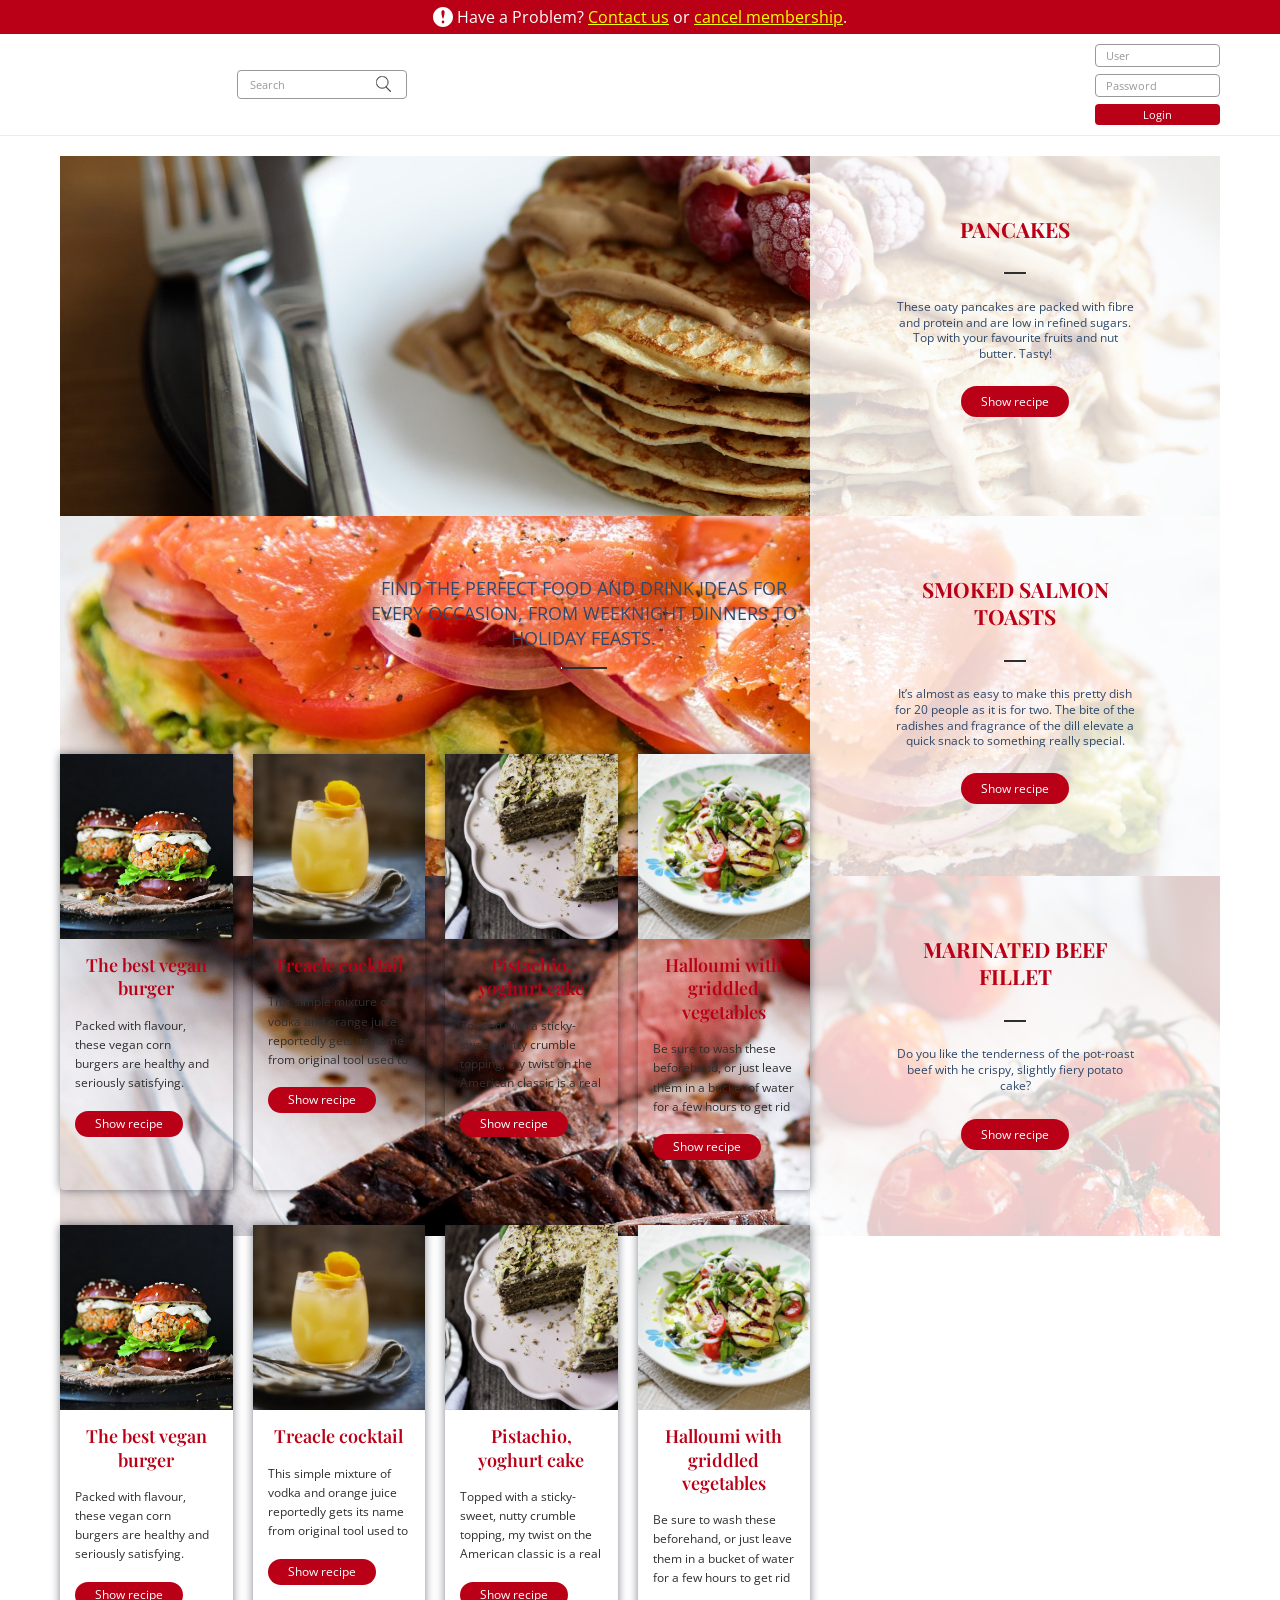
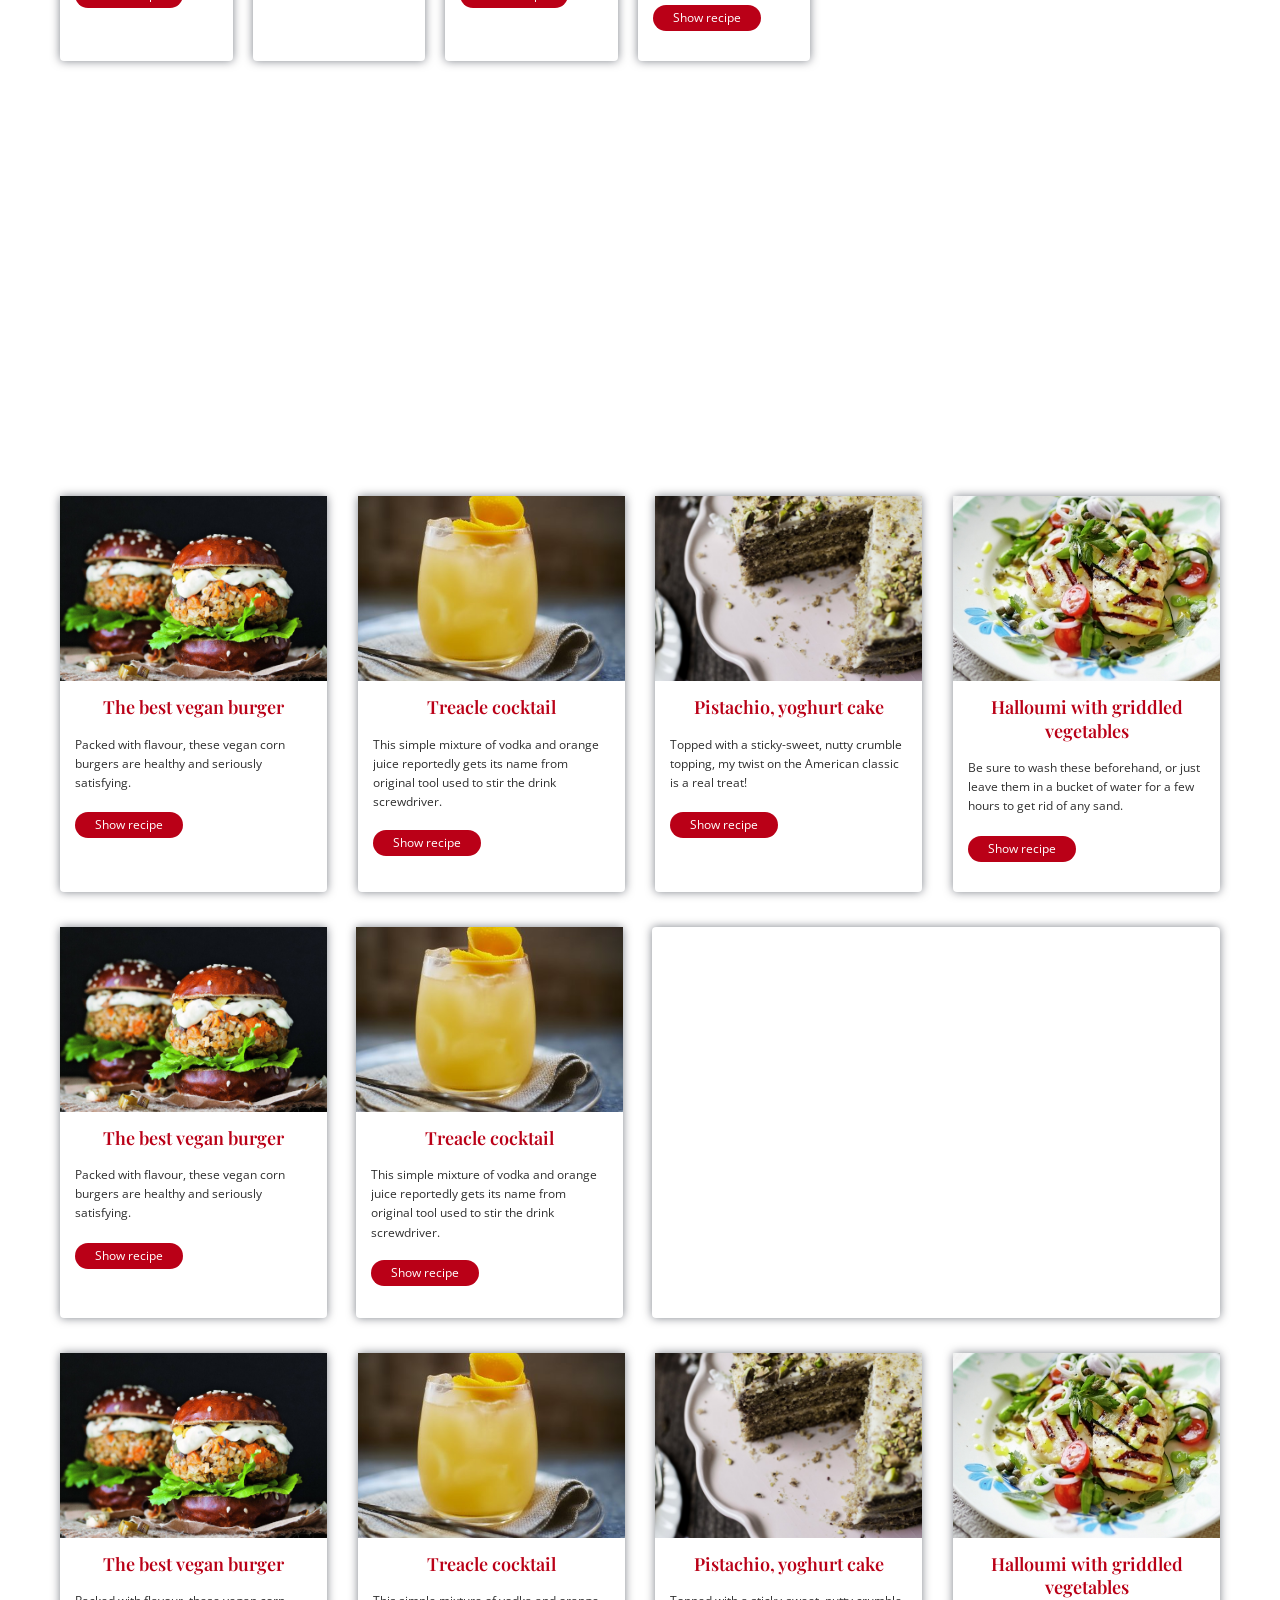
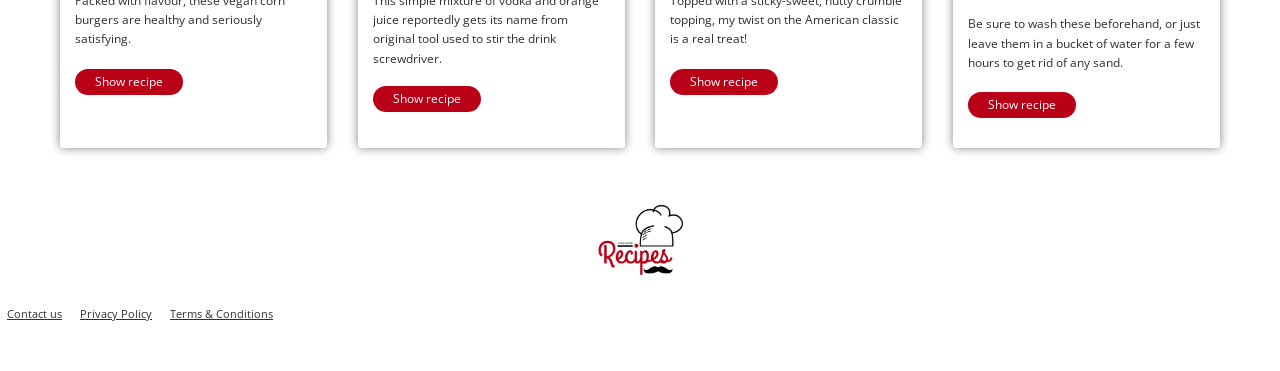
==== index.html @ ed478df0 "Add files via upload" ====
<!DOCTYPE html>
<html lang="en">
<head>
	<meta charset="UTF-8">
	<link rel="shortcut icon" type="image/x-icon" href="imgs/favicon.png">
	<meta name="viewport" content="initial-scale=1, maximum-scale=1">
	<title>Premium recipes</title>
	<link href="https://fonts.googleapis.com/css?family=Open+Sans:300,400,600,700" rel="stylesheet">
	<link href="https://fonts.googleapis.com/css?family=Playfair+Display:400,700" rel="stylesheet">
	<link rel="stylesheet" href="css/reset.css">
	<link rel="stylesheet" href="https://cdnjs.cloudflare.com/ajax/libs/slick-carousel/1.8.1/slick.css">
	<link rel="stylesheet" href="https://cdnjs.cloudflare.com/ajax/libs/slick-carousel/1.8.1/slick-theme.min.css">
	<link rel="stylesheet" href="css/common.css">
	<link rel="stylesheet" href="css/main.css">
<script type="text/javascript">function clickLogin(myOpen) {
		if (document.getElementsByTagName('header').length) {
			var obj = document.getElementsByTagName('header')[0];
			var obj2=document.getElementsByClassName('userButton');
			if (!myOpen && obj2.length) {
				obj2[0].getElementsByClassName('open').length && (obj2[0].getElementsByClassName('open')[0].style.display=myOpen?'none':'block');
				obj2[0].getElementsByClassName('close').length && (obj2[0].getElementsByClassName('close')[0].style.display=myOpen?'block':'none');
			}
			myOpen ? (obj.style.border='none') : (obj.style.borderBottom='1px solid #eaecf0');
  			['login','authorized'].forEach(function(val) { obj.getElementsByClassName(val).length && (obj.getElementsByClassName(val)[0].style.display=myOpen?'block':'none'); });
			obj.getElementsByClassName('container').length && (obj.getElementsByClassName('container')[0].style.height=myOpen?'auto':'100px');
			obj.getElementsByClassName('search').length && (obj.getElementsByClassName('search')[0].style.display=myOpen?'none':'flex');
			if (myOpen && obj2.length) {
				obj2[0].getElementsByClassName('open').length && (obj2[0].getElementsByClassName('open')[0].style.display=myOpen?'none':'block');
				obj2[0].getElementsByClassName('close').length && (obj2[0].getElementsByClassName('close')[0].style.display=myOpen?'block':'none');
			}
		}
	}
	</script></head>
<body>

<div class="wrapper">
	<div id="warning">
		<div class="container">
                <span><svg xmlns="http://www.w3.org/2000/svg" xmlns:xlink="http://www.w3.org/1999/xlink" version="1.1" id="Capa_1" x="0px" y="0px" viewBox="0 0 24 24" style="enable-background:new 0 0 24 24;" xml:space="preserve"><g><path d="M12,0C5.373,0,0,5.373,0,12s5.373,12,12,12s12-5.373,12-12S18.627,0,12,0z M12,19.66   c-0.938,0-1.58-0.723-1.58-1.66c0-0.964,0.669-1.66,1.58-1.66c0.963,0,1.58,0.696,1.58,1.66C13.58,18.938,12.963,19.66,12,19.66z    M12.622,13.321c-0.239,0.815-0.992,0.829-1.243,0c-0.289-0.956-1.316-4.585-1.316-6.942c0-3.11,3.891-3.125,3.891,0   C13.953,8.75,12.871,12.473,12.622,13.321z"></path></g></svg>
Have a Problem? <a href="./contactUs.html">Contact us</a> or <a href="cancel.html">cancel membership</a>.</span>
		</div>
	</div>
    <header>
        <div class="container">
            <a href="https://www.onlinerecipesbook.com/" class="logo"><img src="https://img.onlinerecipesbook.com/imgs/1Logo_cooking_onlinerecipes-01.png" alt=""></a>
            <div class="search" style="display: flex;">
                <form id="searchForm">
                    <input type="search" id="search" placeholder="Search" name="search" value="" maxlength="15">
                    <input type="submit" value="">
                </form>
            </div>
            <button class="userButton">
                <img class="open" src="https://img.onlinerecipesbook.com/imgs/user.png" alt="" onclick="clickLogin(true);">
                <img class="close" src="https://img.onlinerecipesbook.com/imgs/close.png" alt="" onclick="clickLogin(false);">
            </button>
            <div class="login">
                <form id="authenticationForm" action="https://www.onlinerecipesbook.com/?page=" method="post">
                    <!--<input type="hidden" name="page" value="">-->
                    <input type="text" id="userName" name="u" value="" placeholder="User" maxlength="22">
                    <input type="password" id="userPassword" name="c" placeholder="Password" maxlength="12">
                    <input type="submit" id="authentication" value="Login" name="authentication">
                    <div class="getPremium">
                        <span class="text">Don’t have an account?</span>
                        <a href="https://www.onlinerecipesbook.com/?page=getPremium" class="getAccess">Get access to premium</a>
                    </div>
                    <div class="getPremium" style=" margin-top: 15px">
                        <a style="background: #e6990c;" href="https://www.onlinerecipesbook.com/?page=getPremium" class="getAccess">Cancel Subscription</a>
                    </div>
                </form>
            </div>
        </div>
        <div class="clearfix"></div>
     <div class="clearfix"></div></header>
	<main>
		<section class="slider container">
		  <div class="img1">
		  	<div class="wrap">
		  		<h2>​PANCAKES</h2>
		  		<div class="line"><img src="imgs/line1.jpg" alt=""></div>
		  		<p>These oaty pancakes are packed with fibre and protein and are low in refined sugars. Top with your favourite fruits and nut butter. Tasty!</p>
		  		<a href="#" class="getRecipe">Show recipe</a>
		  	</div>
		  </div>
		  <div class="img2">
		  	<div class="wrap">
		  		<h2>​SMOKED SALMON TOASTS</h2>
		  		<div class="line"><img src="imgs/line1.jpg" alt=""></div>
		  		<p>It’s almost as easy to make this pretty dish for 20 people as it is for two. The bite of the radishes and fragrance of the dill elevate a quick snack to something really special.</p>
		  		<a href="#" class="getRecipe">Show recipe</a>
		  	</div>
		  </div>
		  <div class="img3">
		  	<div class="wrap">
		  		<h2>MARINATED BEEF FILLET</h2>
		  		<div class="line"><img src="imgs/line1.jpg" alt=""></div>
		  		<p>Do you like the tenderness of the pot-roast beef with he crispy, slightly fiery potato cake?</p>
		  		<a href="#" class="getRecipe">Show recipe</a>
		  	</div>
		  </div>
		</section>
		<section class="title">
			<h2>FIND THE PERFECT FOOD AND DRINK IDEAS FOR EVERY OCСASION, FROM WEEKNIGHT DINNERS TO HOLIDAY FEASTS.</h2>
			<div class="line"><img src="imgs/line2.jpg" alt=""></div>
		</section>
		<section class="container">
			<div class="set">
				<div>
					<div class="img">
						<img src="imgs/1.jpg" alt="">
					</div>
					<div class="wrap">
						<h3>The best vegan burger</h3>
						<p>Packed with flavour, these vegan corn burgers are healthy and seriously satisfying.
						</p>
						<a href="#" class="showRecipe">Show recipe</a>
					</div>
				</div>
				<div>
					<div class="img">
						<img src="imgs/2.jpg" alt="">
					</div>
					<div class="wrap">
						<h3>Treacle cocktail</h3>
						<p>This simple mixture of vodka and orange juice reportedly gets its name from original tool used to stir the drink screwdriver.  </p>
						<a href="#" class="showRecipe">Show recipe</a>
					</div>
				</div>
				<div>
					<div class="img">
						<img src="imgs/3.jpg" alt="">
					</div>
					<div class="wrap">
						<h3>Pistachio, yoghurt cake</h3>
						<p>Topped with a sticky-sweet, nutty crumble topping, my twist on the American classic is a real treat! </p>
						<a href="#" class="showRecipe">Show recipe</a>
					</div>
				</div>
				<div>
					<div class="img">
						<img src="imgs/4.jpg" alt="">
					</div>
					<div class="wrap">
						<h3>Halloumi with griddled vegetables</h3>
						<p>Be sure to wash these beforehand, or just leave them in a bucket of water for a few hours to get rid of any sand.</p>
						<a href="#" class="showRecipe">Show recipe</a>
					</div>
				</div>
				<div>
					<div class="img">
						<img src="imgs/1.jpg" alt="">
					</div>
					<div class="wrap">
						<h3>The best vegan burger</h3>
						<p>Packed with flavour, these vegan corn burgers are healthy and seriously satisfying. </p>
						<a href="#" class="showRecipe">Show recipe</a>
					</div>
				</div>
				<div>
					<div class="img">
						<img src="imgs/2.jpg" alt="">
					</div>
					<div class="wrap">
						<h3>Treacle cocktail</h3>
						<p>This simple mixture of vodka and orange juice reportedly gets its name from original tool used to stir the drink screwdriver.  </p>
						<a href="#" class="showRecipe">Show recipe</a>
					</div>
				</div>
				<div>
					<div class="img">
						<img src="imgs/3.jpg" alt="">
					</div>
					<div class="wrap">
						<h3>Pistachio, yoghurt cake</h3>
						<p>Topped with a sticky-sweet, nutty crumble topping, my twist on the American classic is a real treat! </p>
						<a href="#" class="showRecipe">Show recipe</a>
					</div>
				</div>
				<div>
					<div class="img">
						<img src="imgs/4.jpg" alt="">
					</div>
					<div class="wrap">
						<h3>Halloumi with griddled vegetables</h3>
						<p>Be sure to wash these beforehand, or just leave them in a bucket of water for a few hours to get rid of any sand.</p>
						<a href="#" class="showRecipe">Show recipe</a>
					</div>
				</div>
			</div>
		</section>
		<section class="video1 container">	
			<video autoplay muted loop id="video1" poster="imgs/">
				<source src="video/video1.mp4" type="video/mp4">
			</video>
			<h1>FAVOURITE MEALS FROM WORLDLY CUISINES</h1>
		</section>
		<section class="container">
			<div class="set">
				<div>
					<div class="img">
						<img src="imgs/1.jpg" alt="">
					</div>
					<div class="wrap">
						<h3>The best vegan burger</h3>
						<p>Packed with flavour, these vegan corn burgers are healthy and seriously satisfying.
						</p>
						<a href="#" class="showRecipe">Show recipe</a>
					</div>
				</div>
				<div>
					<div class="img">
						<img src="imgs/2.jpg" alt="">
					</div>
					<div class="wrap">
						<h3>Treacle cocktail</h3>
						<p>This simple mixture of vodka and orange juice reportedly gets its name from original tool used to stir the drink screwdriver.  </p>
						<a href="#" class="showRecipe">Show recipe</a>
					</div>
				</div>
				<div>
					<div class="img">
						<img src="imgs/3.jpg" alt="">
					</div>
					<div class="wrap">
						<h3>Pistachio, yoghurt cake</h3>
						<p>Topped with a sticky-sweet, nutty crumble topping, my twist on the American classic is a real treat! </p>
						<a href="#" class="showRecipe">Show recipe</a>
					</div>
				</div>
				<div>
					<div class="img">
						<img src="imgs/4.jpg" alt="">
					</div>
					<div class="wrap">
						<h3>Halloumi with griddled vegetables</h3>
						<p>Be sure to wash these beforehand, or just leave them in a bucket of water for a few hours to get rid of any sand.</p>
						<a href="#" class="showRecipe">Show recipe</a>
					</div>
				</div>
			</div>
		</section>
		<section class="container">
			<div class="set">
				<div>
					<div class="img">
						<img src="imgs/1.jpg" alt="">
					</div>
					<div class="wrap">
						<h3>The best vegan burger</h3>
						<p>Packed with flavour, these vegan corn burgers are healthy and seriously satisfying.
						</p>
						<a href="#" class="showRecipe">Show recipe</a>
					</div>
				</div>
				<div>
					<div class="img">
						<img src="imgs/2.jpg" alt="">
					</div>
					<div class="wrap">
						<h3>Treacle cocktail</h3>
						<p>This simple mixture of vodka and orange juice reportedly gets its name from original tool used to stir the drink screwdriver.  </p>
						<a href="#" class="showRecipe">Show recipe</a>
					</div>
				</div>
				<div class="video2">
					<video autoplay muted loop id="video2" poster="imgs/">
						<source src="video/video2.mp4" type="video/mp4">
					</video>
					<h1>The Best Chicken Recipes</h1>
				</div>
			</div>
		</section>
		<section class="container">
			<div class="set">
				<div>
					<div class="img">
						<img src="imgs/1.jpg" alt="">
					</div>
					<div class="wrap">
						<h3>The best vegan burger</h3>
						<p>Packed with flavour, these vegan corn burgers are healthy and seriously satisfying.
						</p>
						<a href="#" class="showRecipe">Show recipe</a>
					</div>
				</div>
				<div>
					<div class="img">
						<img src="imgs/2.jpg" alt="">
					</div>
					<div class="wrap">
						<h3>Treacle cocktail</h3>
						<p>This simple mixture of vodka and orange juice reportedly gets its name from original tool used to stir the drink screwdriver.  </p>
						<a href="#" class="showRecipe">Show recipe</a>
					</div>
				</div>
				<div>
					<div class="img">
						<img src="imgs/3.jpg" alt="">
					</div>
					<div class="wrap">
						<h3>Pistachio, yoghurt cake</h3>
						<p>Topped with a sticky-sweet, nutty crumble topping, my twist on the American classic is a real treat! </p>
						<a href="#" class="showRecipe">Show recipe</a>
					</div>
				</div>
				<div>
					<div class="img">
						<img src="imgs/4.jpg" alt="">
					</div>
					<div class="wrap">
						<h3>Halloumi with griddled vegetables</h3>
						<p>Be sure to wash these beforehand, or just leave them in a bucket of water for a few hours to get rid of any sand.</p>
						<a href="#" class="showRecipe">Show recipe</a>
					</div>
				</div>
			</div>
		</section>
	</main>
	<footer>
		<a href="index.html" class="logo"><img src="imgs/1Logo_cooking-01.png" alt=""></a>
		<div class="links">
			<a href="contactUs.html">Contact us</a>
			<a href="policy.html">Privacy Policy</a>
			<a href="terms.html">Terms &amp; Conditions</a>
		</div>
	</footer>
</div>
<script type="text/javascript" src="http://code.jquery.com/jquery-1.11.0.min.js"></script>
<script type="text/javascript" src="http://code.jquery.com/jquery-migrate-1.2.1.min.js"></script>
<script type="text/javascript" src="https://cdnjs.cloudflare.com/ajax/libs/slick-carousel/1.8.1/slick.min.js"></script>
<script type="text/javascript" src="js/slider.js"></script>
<script type="text/javascript" src="js/index.js"></script>
</body>
</html>
---- css/common.css ----
* {
	box-sizing: border-box;
	font-family: 'Open Sans', sans-serif;
}
.wrapper {
	overflow: hidden;
}
#warning {font-family: 'Open Sans', sans-serif;
	background: #ba0017;
}
#warning .container{
	padding: 7px 0;
	text-align: center;
}
#warning a {
	color: #fbff00;
}
#warning span {
	text-align: center;
	width: 100%;
	color: #fff;
}
#warning svg {
	fill: #fff;
	height: 100%;
	max-height: 20px;
	vertical-align: sub;
}
.container {
	max-width: 1180px;
	margin-left: auto;
	margin-right: auto;
	padding-right: 10px;
	padding-left: 10px;
}
button {
	border: none;
	background: none;
}
input[type="submit"] {
	cursor: pointer;
}
h3 {
	text-align: center;
	color: #ba0017;
}


/*******************************************************   HEADER  */


header {
	border-bottom: 1px solid #eaecf0;
}
header .container {
	padding-top: 10px;
	padding-bottom: 10px;
	display: flex;
	flex-direction: row;
	justify-content: space-between;
	align-items: center;
}
header .container .logo {
	width: 73px;
}
header .container .logo img {
	width: 100%;
}
header .container .search {
	width: 65%;
	display: flex;
	position: relative;
}
header .container .search form {
	position: relative;
	width: 170px;
}
header .container .search input {
	width: 100%;
	padding: 6px 12px;
	border: 1px solid rgb(153, 153, 153);
	border-radius: 4px;
	color: #999;
	font-size: 11px;
	height: 100%;
}
header .container .search input[type=submit] {
	width: 45px;
	height: 93%;
	border: none;
	outline: none;
	background: url(../imgs/search.png) no-repeat center;
	position: absolute;
	right: 1px;
	top: 1px;
}
.cancel_m {
	font-size: 11px;
	display: block;
	padding: 3px;
	background: #cacaca;
	color: #fff;
	text-align: center;
	margin-top: 8px;
	border-radius: 4px;
}

/****************************** Navigator*/
a.nav-link.dropdown-toggle {
	font-size: 18px;
	margin-right: 20px;
	color: #333333;
	white-space: nowrap;
}
.svg-inline--fa.fa-w-16 {
	width: 1em;
}
svg:not(:root) {
	overflow: hidden;
}

.nav-link svg {
	color: #ba0017;
}
.region {
	display: inline;
	margin-left: 5px;
}

/*****************************************************  Login, Authorized  */

header .container .login,
header .container .authorized {
	float: right;
}
header .container .login form {
	width: 125px;
}
header .container .login input {
	width: 100%;
	margin-bottom: 7px;
	padding: 3px 10px;
	border: 1px solid rgb(153, 153, 153);
	border-radius: 4px;
	color: #999;
	font-size: 11px;
}
header .container .login #authentication {
	margin-bottom: 0;
	border: none;
	background: #ba0017;
	color: #fff;
	cursor: pointer;
}
.dropdown-menu.show {
	display: block;
}
.dropdown-menu {
	min-width: 130px;
}
/******************************************** FLAGS */
.flag-icon {
	position: relative;
	display: inline-block;
	width: 1.33333333em;
	line-height: 1em;
	margin-right: 5px;
}
.flag-icon, .flag-icon-background {
	background-size: contain;
	background-position: 50%;
	background-repeat: no-repeat;
	height: 15px;
}
.flag-icon-se {
	background-image: url(https://cdnjs.cloudflare.com/ajax/libs/flag-icon-css/2.3.1/flags/4x3/se.svg);
}

.flag-icon-ie {
	background-image: url(https://cdnjs.cloudflare.com/ajax/libs/flag-icon-css/2.3.1/flags/4x3/ie.svg);
}
.flag-icon-dk {
	background-image: url(https://cdnjs.cloudflare.com/ajax/libs/flag-icon-css/2.3.1/flags/4x3/dk.svg);
}

/*****************************************************  authorized  */

header .container .authorized > li {
	margin-bottom: 7px;
}
header .container .authorized {
	width: 165px;
	font-family: 'Open Sans', sans-serif;
}
header .container .authorized .userName img,
header .container .logOutUser img {
	width: 18px;
	margin-right: 10px;
}
header .container .authorized .userName {
	font-size: 14px;
}
header .container .authorized .userName,
header .container .logOutUser a {
	display: flex;
	flex-direction: row;
	justify-content: flex-start;
	align-items: center;
}
header .container .authorized .availableRecipes {
	font-size: 12px;
	padding: 5px 15px;
	background: #fbff00;
	border-radius: 5px;
}
header .container .logOutUser a {
	text-decoration: none;
	font-size: 12px;
}

/********************************************* Log In - userButton */

header .container .userButton {
	width: 43px;
	margin-right: 10px;
	height: 100%;
	display: block;
	float: right;
	outline: none;
	cursor: pointer;
}
header .container .userButton .close {
	display: none;
}
header .container .userButton img {
	width: 31px;
	height: 31px;
}
header .container .userButton .wrap {
	display: block;
	position: relative;
}
header .container .userButton .recipesNumber {
	position: absolute;
	top: -13px;
	right: 7px;
	font-weight: 700;
	font-size: 12px;
}
header .container .userButton,
header .container .login .getPremium {
	display: none;
}
::-webkit-input-placeholder { /* Chrome/Opera/Safari */
	color: #999;
	font-size: 11px;
}
::-moz-placeholder { /* Firefox 19+ */
	color: #999;
	font-size: 11px;
}
:-ms-input-placeholder { /* IE 10+ */
	color: #999;
	font-size: 11px;
}
:-moz-placeholder { /* Firefox 18- */
	color: #999;
	font-size: 11px;
}

/*********************************************   policy and terms */

main.policy_terms {
	padding-top: 40px;
	padding-bottom: 40px;
	font-size: 14px;
	line-height: 2;
}
main.policy_terms article,
main.policy_terms article p,
main.policy_terms .orderList  {
	margin-bottom: 25px;
}
main.policy_terms article h3 {
	text-transform: uppercase;
}
main.policy_terms.terms h3 {
	text-transform: none;
}
main.policy_terms .orderList {
	list-style-type: lower-alpha;
	list-style-position: inside;
}
main.policy_terms .noIndentation {
	margin-bottom: 0;
}

footer {
	padding-top: 15px;
	padding-bottom: 50px;
}
footer .logo {
	width: 85px;
	margin-right: auto;
	margin-left: auto;
	display: block;
	margin-bottom: 20px;
}
footer .logo img {
	width: 100%;
}
footer .links {
	display: flex;
	flex-flow: row wrap;
	justify-content: center;
	align-content: space-between;
	height: 50px;
}
footer .links a {
	color: #303030;
	font-size: 11px;
	font-family: 'Open Sans', sans-serif;
	padding-left: 7px;
	padding-right: 7px;
}

footer .provider p {
	color: #303030;
	font-size: 11px;
	text-align: center;
	margin-top: 25px;
}
main .contactBox form {
	/* height: 530px; */
}

.ft-main {
	display: flex;
	padding: 1.25rem 1.875rem;
	flex-wrap: wrap;
	margin-left: auto;
	margin-right: auto;
}

.ft-title {
	color: #000;
	font-size: 15px;
	padding-bottom: 0.625rem;
	font-weight: bold;
	margin-top: 0;
	margin-bottom: 10px;
}

ul {
	list-style: none;
	padding-left: 0;
}

li {
	font-size: 12px;
	margin-bottom: 5px;

}

li svg {
	vertical-align: top;
}

li a {
	color: rgb(104, 104, 104);

}
.footer-contact li a {
	max-width: 85%;
	display: inline-block;
}
footer .footer-contact svg {
	margin-right: 3px;
}
footer .footer-contact a,
footer .ft-main-item a

{
	text-decoration: none;
}
#size {
	margin: 0 auto;
	max-width: 270px;
	min-width: 230px;
	padding: 0 30px;
}

footer p {
	font-size: 10px;

	color: rgb(104, 104, 104);
	padding-left: 10px;
	padding-right: 10px;
}
footer svg {
	height: 18px;
	width: 18px;
}

.ft-main-item {
	min-width: 10rem;
	padding-bottom: 30px;
}

svg {
	fill: #be1023;
}

#size {
	max-width: 250px;
	margin: 0 auto;
}
#size {
	max-width: 270px;
	min-width: 230px;
	padding: 0 30px;

}
@media only screen and (max-width: 1155px) {
	.footer-menu {order: 1}
	.footer-contact {order: 2}
	#main-item {order: 3; margin: 30px auto;}
}


@media only screen and (max-width: 425px) {
	.ft-main {
		justify-content: space-evenly;
	}

	footer .links {
		display: block;
		height: auto;
	}

	footer .links img {
		padding-bottom: 30px;
	}

	.ft-main-item {
		min-width: 320px;
		margin-left: 0;
	}
	li {
		font-size: 12px;
		margin: 0 20px 15px 0;
		display: inline-block;
	}
	#size{max-width: unset; padding: 0}

}

@media only screen and (min-width: 1240px) {

	.ft-main {
		justify-content: space-evenly;
		max-width: fit-content;
	}

	footer .links {
		display: block;
		height: auto;
	}

	footer .links img {
		padding-top: 10px;
		padding-bottom: 30px;
	}
}

/*********************************************************	Footer  */


@media all and (max-width: 980px) {
	header .container {
		display: block;
		padding-top: 25px;
	}
	header .container .search {
		padding-left: 85px;
		padding-top: 6px;
		float: left;
	}
	header .container .logo {
		width: 50px;
		float: left;
	}
	header .container .login,
	header .container .authorized {
		float: none;
		position: relative;
		top: 23px;
		border-radius: 5px;
		border: 1px solid #eaecf0;
		padding: 30px;
		clear: both;
		margin-bottom: 15px;
		display: none;
	}
	header .container .login  form,
	header .container .authorized {
		width: 100%;
	}
	header .container .authorized > li {
		margin-bottom: 17px;
	}
	header .container .authorized .availableRecipes {
		padding: 10px 15px;
	}
	header .container .login input {
		font-size: 14px;
		padding: 15px 20px;
		margin-bottom: 14px;
	}
	header .container .userButton  {
		display: block;
	}
	header .container .login #authentication {
		font-size: 18px;
		margin-bottom: 50px;
	}
	header .container .login .getPremium {
		display: block;
		text-align: center;
		font-family: 'Open Sans', sans-serif;
	}
	header .container .login .getPremium .text {
		color: #303030;
		font-size: 18px;
		display: block;
		margin-bottom: 15px;
	}
	header .container .login .getPremium .getAccess{
		background: #1bb000;
		padding: 15px 20px;
		border-radius: 4px;
		display: block;
		color: #fff;
		cursor: pointer;
		text-decoration: none;
		font-size: 18px;
		font-weight: 600;
	}

	::-webkit-input-placeholder { /* Chrome/Opera/Safari */
		color: #999;
		font-size: 14px;
	}
	::-moz-placeholder { /* Firefox 19+ */
		color: #999;
		font-size: 14px;
	}
	:-ms-input-placeholder { /* IE 10+ */
		color: #999;
		font-size: 14px;
	}
	:-moz-placeholder { /* Firefox 18- */
		color: #999;
		font-size: 14px;
	}
}

@media all and (max-width: 560px) {
	header .container .search {
		padding-left: 30px;
	}
}
@media all and (max-width: 420px) {
	header .container .search form {

		width: 140px;
	}
	.region {
		display: none;
	}
	a.nav-link.dropdown-toggle {
		margin-right: 15px;
		text-decoration: none;
	}
	header .container .search {
		padding-left: 35px;
	}
	header .container .search {
		padding-left: 30px;
	}
	.cancel_m {
		background: #cacaca;
		padding: 15px 20px;
		border-radius: 4px;
		display: block;
		color: #fff;
		cursor: pointer;
		text-decoration: none;
		font-size: 18px;
		font-weight: 600;
	}
}
---- css/main.css ----
.wrapper {
	position: relative;
}

/************************************************   main */

main {
	padding-top: 20px;
}

/***********************************************   balance Zero   */

.authorized {
	position: relative;
}
#balanceZero {
	position: absolute;
	padding: 10px;
	background: #bc1127;
	color: #fcff00;
	font-size: 12px;
	z-index: 9999;
	top: -10px;
	display: none;
}


/***********************************************   popUpLimit   */

#popUpLimit {
	position: absolute;
	top: 0;
	right: 0;
	left: 0;
	bottom: 0;
	padding-left: 13px;
    padding-right: 13px;
	background: rgba(1,1,1,.8);
	z-index: 9999;
	font-family: 'Open Sans', sans-serif;
	display: none;
}
#popUpLimit .box {
	position: relative;
	top: 150px;
	margin-right: auto;
	margin-left: auto;
	max-width: 720px;
	background: #fff;
	border-radius: 5px;
	display: flex;
	flex-direction: row;
	align-items: stretch;
}
#popUpLimit .box .img {
	width: 30%;
	background: url(../imgs/popup_pic.png) no-repeat center center;
	background-size: cover;
	border-radius: inherit;
}
#popUpLimit .box .content {
	width: 70%;
	text-align: center;
	padding: 40px 10px;
	color: #1c1c1c;
	line-height: 1.3;
}
#popUpLimit .content > * {
	margin-bottom: 35px;
}
#popUpLimit .content h3 {
	font-size: 27px;	
}
#popUpLimit .content p {
	font-size: 22px;
}
#popUpLimit .content .getPremium {
	border: .5px solid rgb(65, 128, 0);
	background-color: rgb(101, 174, 25);
	border-radius: 5px;
	max-width: 300px;
	padding: 5px 10px;
	display: block;
	margin-right: auto;
	margin-left: auto;
	text-decoration: none;
	color: #fff;
	font-family: 'Playfair Display', serif;
	font-size: 16px;
	margin-bottom: 15px;
}
#popUpLimit .content .close {
	margin-bottom: 0;
	padding-left: 5px;
	padding-right: 5px;
	border-bottom: 1px solid #aaa;
	cursor: pointer;
}

/***********************************************   Slider  */

main .slider {
	height: 360px;
}
main .slider > div {
	height: 100%;
}
main .slider .img1 {
	background: url(../imgs/slider1.jpg) no-repeat center;
	background-size: cover;
}
main .slider .img2 {
	background: url(../imgs/slider2.jpg) no-repeat center;
	background-size: cover;
}
main .slider .img3 {
	background: url(../imgs/slider3.jpg) no-repeat center;
	background-size: cover;
}
main .slider .wrap {
	background: rgba(255, 255, 255, .8);
	width: 410px;
	text-align: center;
	float: right;
	padding: 60px 85px;
	height: 100%;
	line-height: 1.3;
}
main .slider .wrap h2 {
	color: #ba0017;
	font-size: 21px;
	font-weight: 700;
	font-family: 'Playfair Display', serif;
	margin-bottom: 15px;
}
main .slider .wrap .line {
	margin-bottom: 20px;
}
main .slider .wrap p {
	color: #30496b;
	font-size: 12px;
	margin-bottom: 30px;
	max-height: 61px;
    overflow: hidden;
}
main .slider .wrap .getRecipe {
	text-decoration: none;
	font-size: 12px; 
	color: #fff;
	background: #ba0017;
	padding: 7px 20px;
	border-radius: 20px;
}
main .slick-slider .slick-track, 
main .slick-slider .slick-list {
	height: 360px;
}
main .slider .wrap .line {
	text-align: center;
}
main .slick-slide img {
	display: inline-block;
}
main .slick-next, 
main .slick-prev {
	z-index: 999;
}
main .slick-next {
    right: 22px;
}
main .slick-prev {
	left: 22px;
}
main .slick-prev::before {
	background: url(../imgs/arrow1.png) no-repeat;
	background-size: cover;
	display: block;
	width: 19px;
    height: 35px;
	content: '';
}
main .slick-next::before {
   	background: url(../imgs/arrow2.png) no-repeat;
	background-size: cover;
	display: block;
	width: 19px;
    height: 35px;
	content: '';
}


/***********************************************   Title   */ 

main .title {
	max-width: 605px;
	margin-right: auto;
	margin-left: auto;
	text-align: center;
	padding: 60px 20px 80px 20px;
	line-height: 1.4;
}
main .title h2 {
	font-size: 18px;
	color: #30486b;
	text-transform: uppercase;
}


/***********************************************   blocks set1   */


main .set {
	display: flex;
	flex-direction: row;
	justify-content: space-between;
	align-items: stretch;
	flex-wrap: wrap;
}
main .set > div {
	width: 23%;
	border-radius: 4px;
	box-shadow: 0px 0px 10px 0px rgba(0, 10, 24, 0.5);
	margin-bottom: 35px;
	padding-bottom: 30px;
}
main .set > div img {
	width: 100%;
	height: 100%;
	object-fit: cover;
}
main .set > div .img {
	width: 100%;
	height: 185px;
	margin-bottom: 15px;
}
main .set > div .wrap {
	padding-left: 15px;
	padding-right: 15px;
}
main .set > div h3 {
	color: #ba0017;
	font-size: 18px;
	font-family: 'Playfair Display', serif;
	font-weight: 600;
	margin-bottom: 15px;
	line-height: 1.3;
}
main .set > div p {
	font-size: 12px;
	color: #303030;
	line-height: 1.6;
	margin-bottom: 20px;
    max-height: 75px;
    overflow: hidden;
	text-overflow: ellipsis;
}
main .set > div .showRecipe {
	font-size: 12px;
	color: #fff;
	background: #ba0017;
	padding: 7px 20px;
    border-radius: 20px;
    text-decoration: none;
    display: inline-block;
}


/***********************************************   video1   */

main .video1 {
	position: relative;
	background-size: cover;
	background-attachment: fixed;
	text-align: center;
	display: flex;
    flex-direction: column;
    justify-content: center;
    align-items: center;
    overflow: hidden;
    height: 360px;
    margin-bottom: 40px;
}
main .video1 #video1 {
    object-fit: contain;
}
main .video1 h1 {
	padding-left: 10px;
    padding-right: 10px;
    display: flex;
    flex-direction: column;
    justify-content: flex-start;
    align-items: center;
    position: absolute;
    font-family: 'Playfair Display', serif;
    font-size: 21px;
	color: #fff;
	font-weight: 700;
	line-height: 1.3;
	text-transform: uppercase;
}


/***********************************************   video2   */

main .set .video2 {
	width: 49%;
	height: 391px;
	position: relative;
	background-size: cover;
	background-attachment: fixed;
	text-align: center;
	display: flex;
    flex-direction: column;
    justify-content: center;
    align-items: center;
    overflow: hidden;
    padding-bottom: 0;
}
main .video2 #video2 {
    object-fit: contain;
}
main .video2 h1 {
	padding-left: 10px;
    padding-right: 10px;
    display: flex;
    flex-direction: column;
    justify-content: flex-start;
    align-items: center;
    position: absolute;
    font-family: 'Playfair Display', serif;
    font-size: 21px;
	color: #fff;
	font-weight: 700;
	line-height: 1.3;
	text-transform: uppercase;
}
@media all and (max-width: 980px) {
	main .set {
		flex-direction: column;
		align-items: center;
	}
	main .set > div,
	main .set .video2 {
		width: 80%;
	}
	main .set > div p,
	main .set > div .showRecipe {
		font-size: 14px;
	}
	main .set > div p {
		max-height: 90px;
	}
	#popUpLimit .box {
		top: 130px;
	}
	#popUpLimit .box .content {
		padding: 25px 16px;
	}
	#popUpLimit .content h3 {
		font-size: 22px;
	}
	#popUpLimit .content p {
		font-size: 15px;
	}
	#popUpLimit .content > * {
		margin-bottom: 20px;
	}
	#popUpLimit .content .getPremium {
		font-size: 13px;
	}
}

@media all and (max-width: 768px) {
	main .slider {
		height: 440px;
	}
	main .slider .wrap {
		margin-left: auto;
		margin-right: auto;
		float: none;
		padding: 30px 35px;
		width: auto;
	}
	main .slick-initialized .slick-slide {
		padding: 25px;
	}
	main .slider .wrap h2 {
		font-size: 24px;
	}
	main .slider .wrap p {
		font-size: 16px;
	}
	main .slider .wrap .getRecipe {
		font-size: 14px;
	}
	main .slick-slider .slick-track, 
	main .slick-slider .slick-list {
		height: 440px;
	}
	main .title {
		padding-bottom: 60px;
	}

}
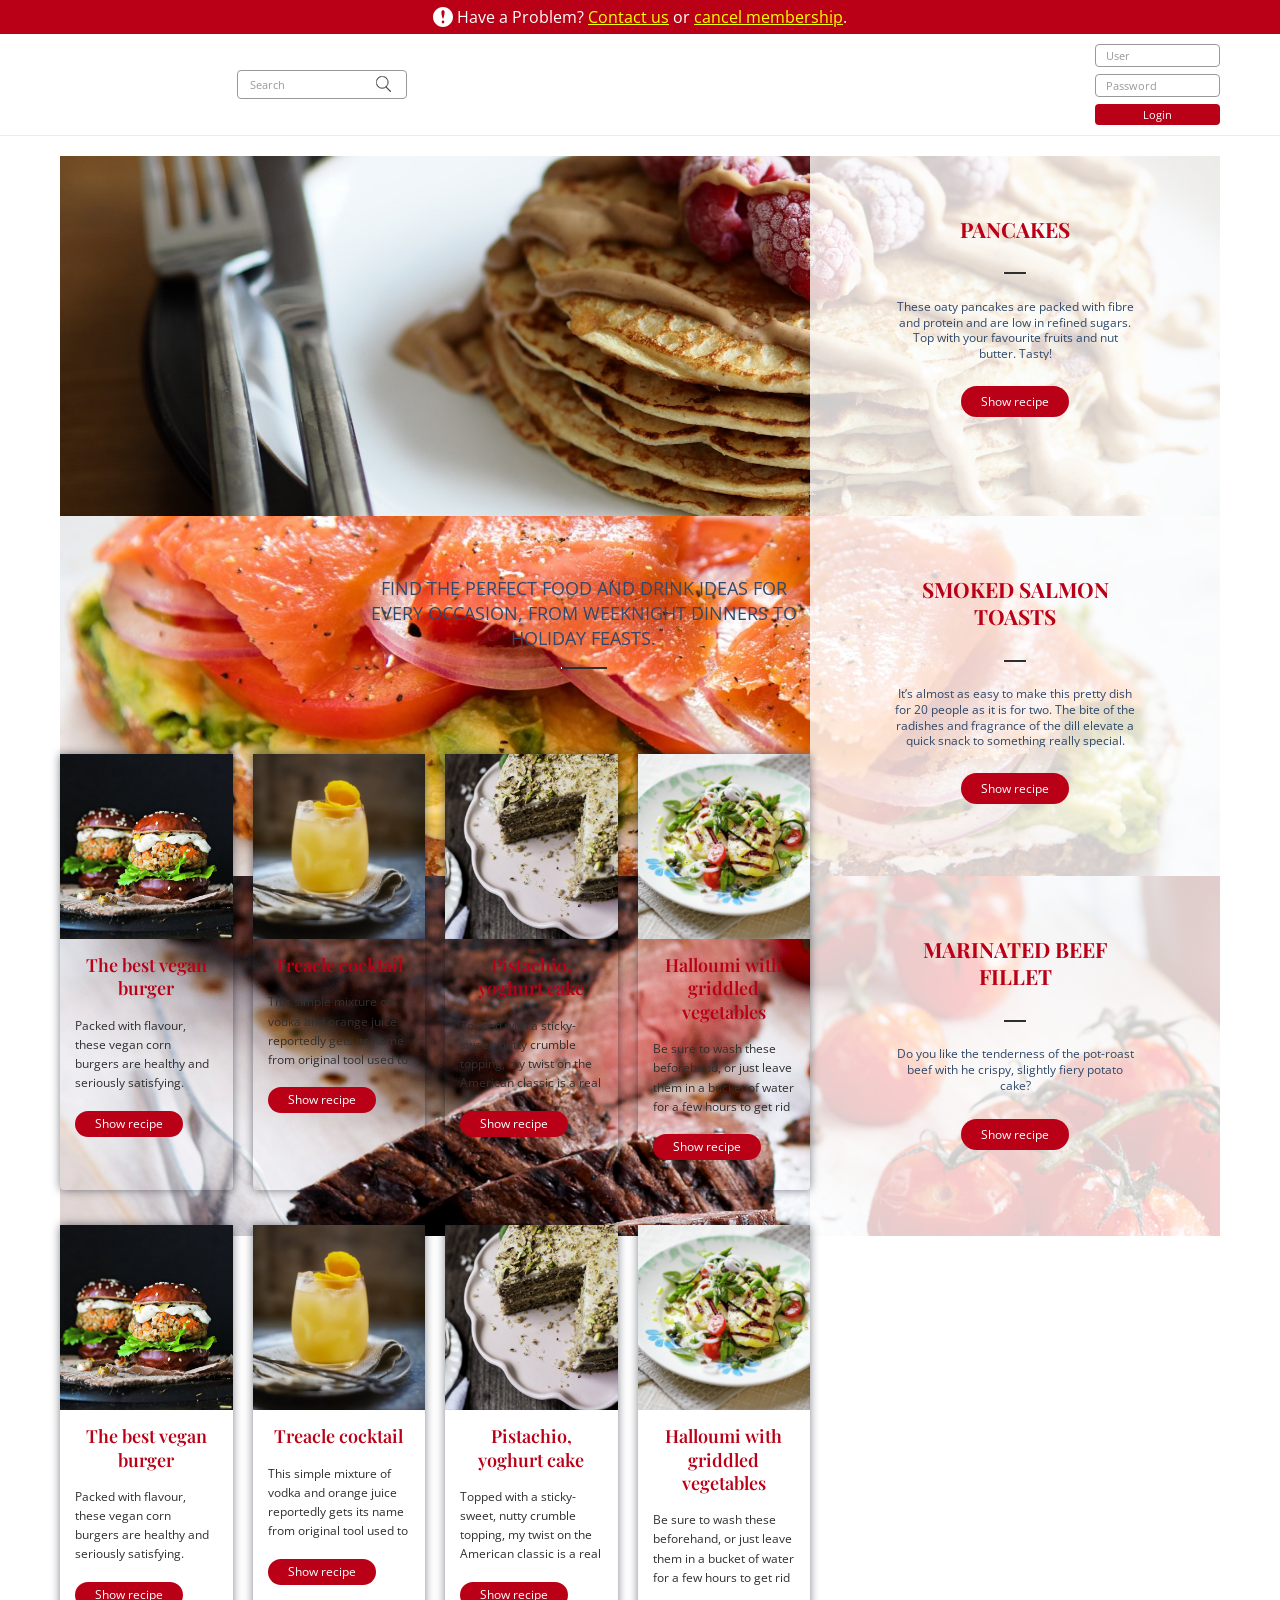
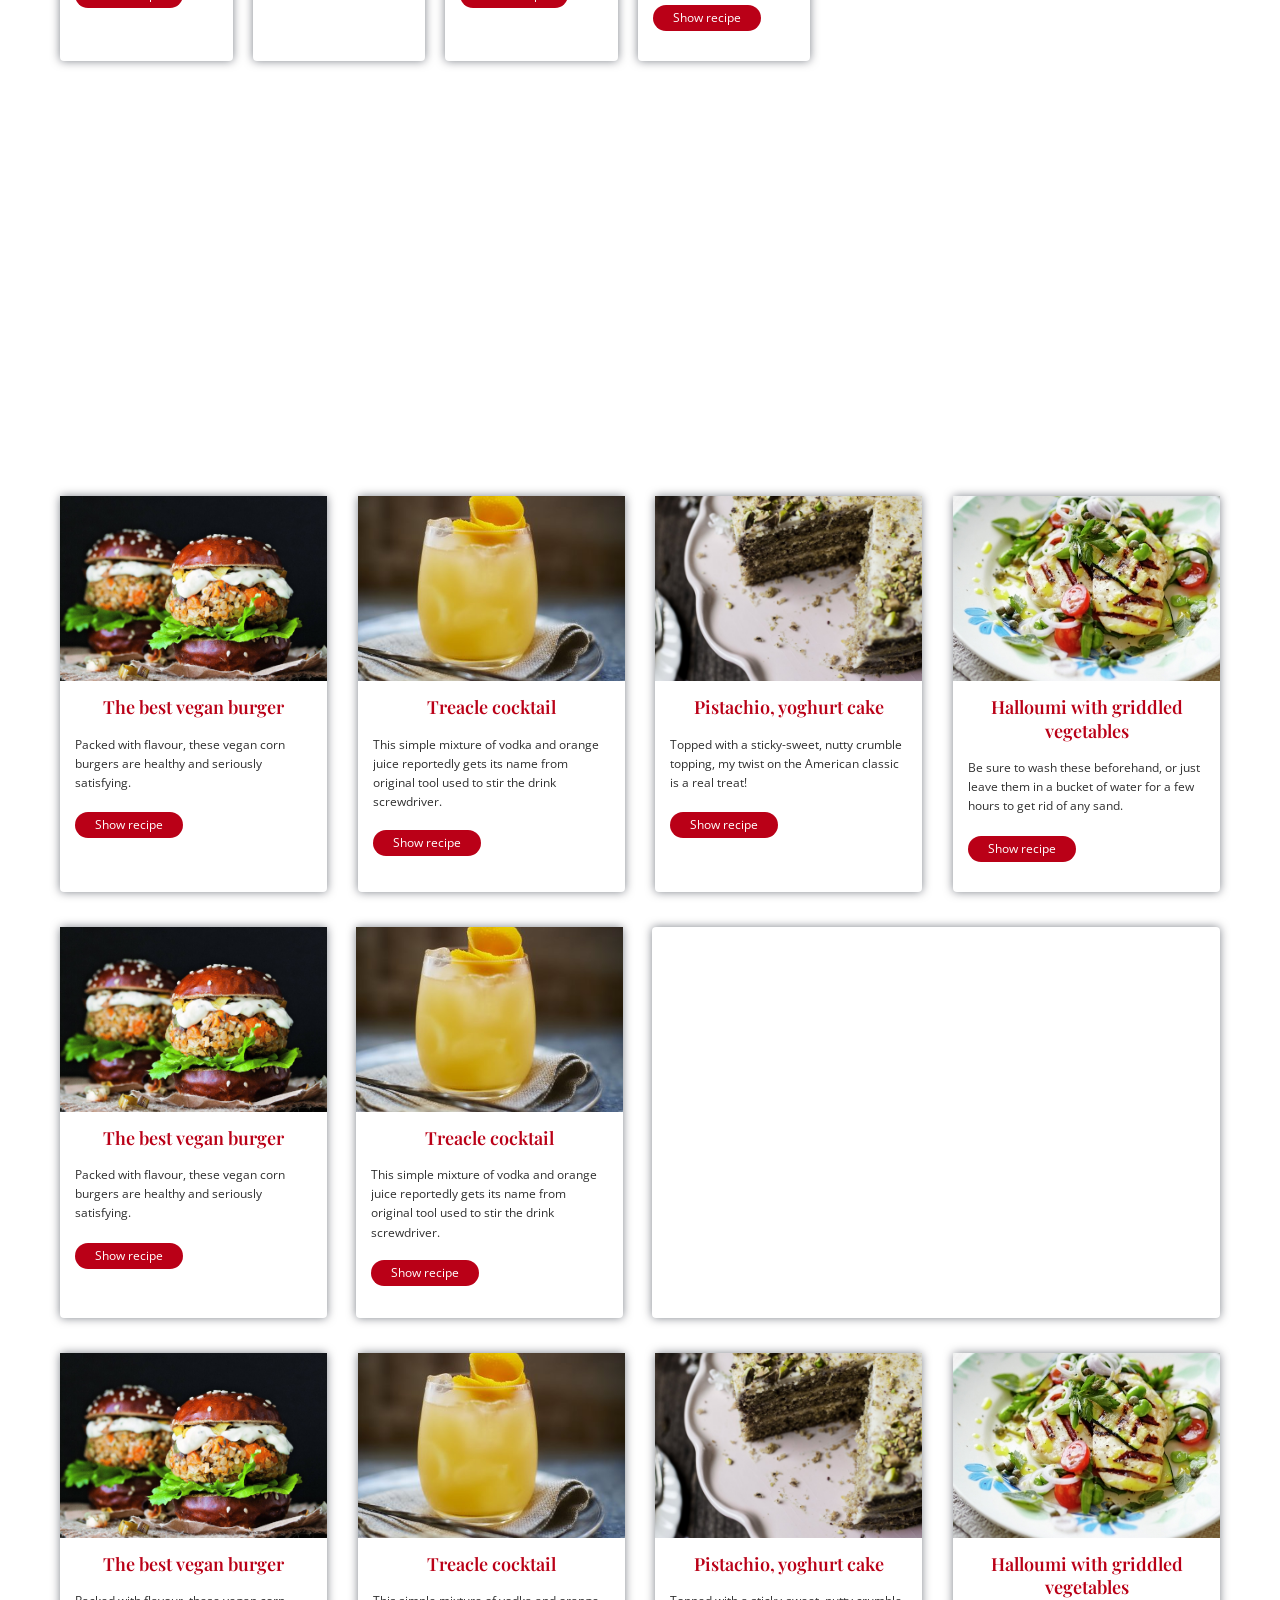
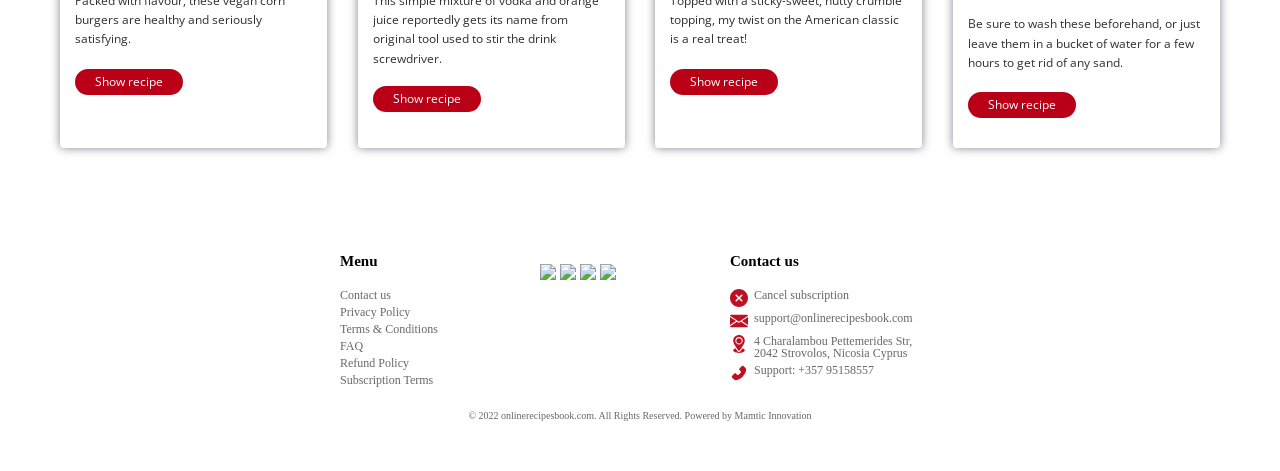
==== commit 1740e048: "uppdated text" ====
--- a/index.html
+++ b/index.html
@@ -1,5 +1,6 @@
 <!DOCTYPE html>
 <html lang="en">
+
 <head>
 	<meta charset="UTF-8">
 	<link rel="shortcut icon" type="image/x-icon" href="imgs/favicon.png">
@@ -12,322 +13,472 @@
 	<link rel="stylesheet" href="https://cdnjs.cloudflare.com/ajax/libs/slick-carousel/1.8.1/slick-theme.min.css">
 	<link rel="stylesheet" href="css/common.css">
 	<link rel="stylesheet" href="css/main.css">
-<script type="text/javascript">function clickLogin(myOpen) {
-		if (document.getElementsByTagName('header').length) {
-			var obj = document.getElementsByTagName('header')[0];
-			var obj2=document.getElementsByClassName('userButton');
-			if (!myOpen && obj2.length) {
-				obj2[0].getElementsByClassName('open').length && (obj2[0].getElementsByClassName('open')[0].style.display=myOpen?'none':'block');
-				obj2[0].getElementsByClassName('close').length && (obj2[0].getElementsByClassName('close')[0].style.display=myOpen?'block':'none');
-			}
-			myOpen ? (obj.style.border='none') : (obj.style.borderBottom='1px solid #eaecf0');
-  			['login','authorized'].forEach(function(val) { obj.getElementsByClassName(val).length && (obj.getElementsByClassName(val)[0].style.display=myOpen?'block':'none'); });
-			obj.getElementsByClassName('container').length && (obj.getElementsByClassName('container')[0].style.height=myOpen?'auto':'100px');
-			obj.getElementsByClassName('search').length && (obj.getElementsByClassName('search')[0].style.display=myOpen?'none':'flex');
-			if (myOpen && obj2.length) {
-				obj2[0].getElementsByClassName('open').length && (obj2[0].getElementsByClassName('open')[0].style.display=myOpen?'none':'block');
-				obj2[0].getElementsByClassName('close').length && (obj2[0].getElementsByClassName('close')[0].style.display=myOpen?'block':'none');
+	<script type="text/javascript">function clickLogin(myOpen) {
+			if (document.getElementsByTagName('header').length) {
+				var obj = document.getElementsByTagName('header')[0];
+				var obj2 = document.getElementsByClassName('userButton');
+				if (!myOpen && obj2.length) {
+					obj2[0].getElementsByClassName('open').length && (obj2[0].getElementsByClassName('open')[0].style.display = myOpen ? 'none' : 'block');
+					obj2[0].getElementsByClassName('close').length && (obj2[0].getElementsByClassName('close')[0].style.display = myOpen ? 'block' : 'none');
+				}
+				myOpen ? (obj.style.border = 'none') : (obj.style.borderBottom = '1px solid #eaecf0');
+				['login', 'authorized'].forEach(function (val) { obj.getElementsByClassName(val).length && (obj.getElementsByClassName(val)[0].style.display = myOpen ? 'block' : 'none'); });
+				obj.getElementsByClassName('container').length && (obj.getElementsByClassName('container')[0].style.height = myOpen ? 'auto' : '100px');
+				obj.getElementsByClassName('search').length && (obj.getElementsByClassName('search')[0].style.display = myOpen ? 'none' : 'flex');
+				if (myOpen && obj2.length) {
+					obj2[0].getElementsByClassName('open').length && (obj2[0].getElementsByClassName('open')[0].style.display = myOpen ? 'none' : 'block');
+					obj2[0].getElementsByClassName('close').length && (obj2[0].getElementsByClassName('close')[0].style.display = myOpen ? 'block' : 'none');
+				}
 			}
 		}
-	}
-	</script></head>
+	</script>
+</head>
+
 <body>
 
-<div class="wrapper">
-	<div id="warning">
-		<div class="container">
-                <span><svg xmlns="http://www.w3.org/2000/svg" xmlns:xlink="http://www.w3.org/1999/xlink" version="1.1" id="Capa_1" x="0px" y="0px" viewBox="0 0 24 24" style="enable-background:new 0 0 24 24;" xml:space="preserve"><g><path d="M12,0C5.373,0,0,5.373,0,12s5.373,12,12,12s12-5.373,12-12S18.627,0,12,0z M12,19.66   c-0.938,0-1.58-0.723-1.58-1.66c0-0.964,0.669-1.66,1.58-1.66c0.963,0,1.58,0.696,1.58,1.66C13.58,18.938,12.963,19.66,12,19.66z    M12.622,13.321c-0.239,0.815-0.992,0.829-1.243,0c-0.289-0.956-1.316-4.585-1.316-6.942c0-3.11,3.891-3.125,3.891,0   C13.953,8.75,12.871,12.473,12.622,13.321z"></path></g></svg>
-Have a Problem? <a href="./contactUs.html">Contact us</a> or <a href="cancel.html">cancel membership</a>.</span>
+	<div class="wrapper">
+		<div id="warning">
+			<div class="container">
+				<span><svg xmlns="http://www.w3.org/2000/svg" xmlns:xlink="http://www.w3.org/1999/xlink" version="1.1"
+						id="Capa_1" x="0px" y="0px" viewBox="0 0 24 24" style="enable-background:new 0 0 24 24;"
+						xml:space="preserve">
+						<g>
+							<path
+								d="M12,0C5.373,0,0,5.373,0,12s5.373,12,12,12s12-5.373,12-12S18.627,0,12,0z M12,19.66   c-0.938,0-1.58-0.723-1.58-1.66c0-0.964,0.669-1.66,1.58-1.66c0.963,0,1.58,0.696,1.58,1.66C13.58,18.938,12.963,19.66,12,19.66z    M12.622,13.321c-0.239,0.815-0.992,0.829-1.243,0c-0.289-0.956-1.316-4.585-1.316-6.942c0-3.11,3.891-3.125,3.891,0   C13.953,8.75,12.871,12.473,12.622,13.321z">
+							</path>
+						</g>
+					</svg>
+					Have a Problem? <a href="./contactUs.html">Contact us</a> or <a href="cancel.html">cancel
+						membership</a>.</span>
+			</div>
 		</div>
+		<header>
+			<div class="container">
+				<a href="https://www.onlinerecipesbook.com/" class="logo"><img
+						src="https://img.onlinerecipesbook.com/imgs/1Logo_cooking_onlinerecipes-01.png" alt=""></a>
+				<div class="search" style="display: flex;">
+					<form id="searchForm">
+						<input type="search" id="search" placeholder="Search" name="search" value="" maxlength="15">
+						<input type="submit" value="">
+					</form>
+				</div>
+				<button class="userButton">
+					<img class="open" src="https://img.onlinerecipesbook.com/imgs/user.png" alt=""
+						onclick="clickLogin(true);">
+					<img class="close" src="https://img.onlinerecipesbook.com/imgs/close.png" alt=""
+						onclick="clickLogin(false);">
+				</button>
+				<div class="login">
+					<form id="authenticationForm" action="https://www.onlinerecipesbook.com/?page=" method="post">
+						<!--<input type="hidden" name="page" value="">-->
+						<input type="text" id="userName" name="u" value="" placeholder="User" maxlength="22">
+						<input type="password" id="userPassword" name="c" placeholder="Password" maxlength="12">
+						<input type="submit" id="authentication" value="Login" name="authentication">
+						<div class="getPremium">
+							<span class="text">Don’t have an account?</span>
+							<a href="https://www.onlinerecipesbook.com/?page=getPremium" class="getAccess">Get access to
+								premium</a>
+						</div>
+						<div class="getPremium" style=" margin-top: 15px">
+							<a style="background: #e6990c;" href="https://www.onlinerecipesbook.com/?page=getPremium"
+								class="getAccess">Cancel Subscription</a>
+						</div>
+					</form>
+				</div>
+			</div>
+			<div class="clearfix"></div>
+			<div class="clearfix"></div>
+		</header>
+		<main>
+			<section class="slider container">
+				<div class="img1">
+					<div class="wrap">
+						<h2>​PANCAKES</h2>
+						<div class="line"><img src="imgs/line1.jpg" alt=""></div>
+						<p>These oaty pancakes are packed with fibre and protein and are low in refined sugars. Top with
+							your favourite fruits and nut butter. Tasty!</p>
+						<a href="#" class="getRecipe">Show recipe</a>
+					</div>
+				</div>
+				<div class="img2">
+					<div class="wrap">
+						<h2>​SMOKED SALMON TOASTS</h2>
+						<div class="line"><img src="imgs/line1.jpg" alt=""></div>
+						<p>It’s almost as easy to make this pretty dish for 20 people as it is for two. The bite of the
+							radishes and fragrance of the dill elevate a quick snack to something really special.</p>
+						<a href="#" class="getRecipe">Show recipe</a>
+					</div>
+				</div>
+				<div class="img3">
+					<div class="wrap">
+						<h2>MARINATED BEEF FILLET</h2>
+						<div class="line"><img src="imgs/line1.jpg" alt=""></div>
+						<p>Do you like the tenderness of the pot-roast beef with he crispy, slightly fiery potato cake?
+						</p>
+						<a href="#" class="getRecipe">Show recipe</a>
+					</div>
+				</div>
+			</section>
+			<section class="title">
+				<h2>FIND THE PERFECT FOOD AND DRINK IDEAS FOR EVERY OCСASION, FROM WEEKNIGHT DINNERS TO HOLIDAY FEASTS.
+				</h2>
+				<div class="line"><img src="imgs/line2.jpg" alt=""></div>
+			</section>
+			<section class="container">
+				<div class="set">
+					<div>
+						<div class="img">
+							<img src="imgs/1.jpg" alt="">
+						</div>
+						<div class="wrap">
+							<h3>The best vegan burger</h3>
+							<p>Packed with flavour, these vegan corn burgers are healthy and seriously satisfying.
+							</p>
+							<a href="#" class="showRecipe">Show recipe</a>
+						</div>
+					</div>
+					<div>
+						<div class="img">
+							<img src="imgs/2.jpg" alt="">
+						</div>
+						<div class="wrap">
+							<h3>Treacle cocktail</h3>
+							<p>This simple mixture of vodka and orange juice reportedly gets its name from original tool
+								used to stir the drink screwdriver.  </p>
+							<a href="#" class="showRecipe">Show recipe</a>
+						</div>
+					</div>
+					<div>
+						<div class="img">
+							<img src="imgs/3.jpg" alt="">
+						</div>
+						<div class="wrap">
+							<h3>Pistachio, yoghurt cake</h3>
+							<p>Topped with a sticky-sweet, nutty crumble topping, my twist on the American classic is a
+								real treat! </p>
+							<a href="#" class="showRecipe">Show recipe</a>
+						</div>
+					</div>
+					<div>
+						<div class="img">
+							<img src="imgs/4.jpg" alt="">
+						</div>
+						<div class="wrap">
+							<h3>Halloumi with griddled vegetables</h3>
+							<p>Be sure to wash these beforehand, or just leave them in a bucket of water for a few hours
+								to get rid of any sand.</p>
+							<a href="#" class="showRecipe">Show recipe</a>
+						</div>
+					</div>
+					<div>
+						<div class="img">
+							<img src="imgs/1.jpg" alt="">
+						</div>
+						<div class="wrap">
+							<h3>The best vegan burger</h3>
+							<p>Packed with flavour, these vegan corn burgers are healthy and seriously satisfying. </p>
+							<a href="#" class="showRecipe">Show recipe</a>
+						</div>
+					</div>
+					<div>
+						<div class="img">
+							<img src="imgs/2.jpg" alt="">
+						</div>
+						<div class="wrap">
+							<h3>Treacle cocktail</h3>
+							<p>This simple mixture of vodka and orange juice reportedly gets its name from original tool
+								used to stir the drink screwdriver.  </p>
+							<a href="#" class="showRecipe">Show recipe</a>
+						</div>
+					</div>
+					<div>
+						<div class="img">
+							<img src="imgs/3.jpg" alt="">
+						</div>
+						<div class="wrap">
+							<h3>Pistachio, yoghurt cake</h3>
+							<p>Topped with a sticky-sweet, nutty crumble topping, my twist on the American classic is a
+								real treat! </p>
+							<a href="#" class="showRecipe">Show recipe</a>
+						</div>
+					</div>
+					<div>
+						<div class="img">
+							<img src="imgs/4.jpg" alt="">
+						</div>
+						<div class="wrap">
+							<h3>Halloumi with griddled vegetables</h3>
+							<p>Be sure to wash these beforehand, or just leave them in a bucket of water for a few hours
+								to get rid of any sand.</p>
+							<a href="#" class="showRecipe">Show recipe</a>
+						</div>
+					</div>
+				</div>
+			</section>
+			<section class="video1 container">
+				<video autoplay muted loop id="video1" poster="imgs/">
+					<source src="video/video1.mp4" type="video/mp4">
+				</video>
+				<h1>FAVOURITE MEALS FROM WORLDLY CUISINES</h1>
+			</section>
+			<section class="container">
+				<div class="set">
+					<div>
+						<div class="img">
+							<img src="imgs/1.jpg" alt="">
+						</div>
+						<div class="wrap">
+							<h3>The best vegan burger</h3>
+							<p>Packed with flavour, these vegan corn burgers are healthy and seriously satisfying.
+							</p>
+							<a href="#" class="showRecipe">Show recipe</a>
+						</div>
+					</div>
+					<div>
+						<div class="img">
+							<img src="imgs/2.jpg" alt="">
+						</div>
+						<div class="wrap">
+							<h3>Treacle cocktail</h3>
+							<p>This simple mixture of vodka and orange juice reportedly gets its name from original tool
+								used to stir the drink screwdriver.  </p>
+							<a href="#" class="showRecipe">Show recipe</a>
+						</div>
+					</div>
+					<div>
+						<div class="img">
+							<img src="imgs/3.jpg" alt="">
+						</div>
+						<div class="wrap">
+							<h3>Pistachio, yoghurt cake</h3>
+							<p>Topped with a sticky-sweet, nutty crumble topping, my twist on the American classic is a
+								real treat! </p>
+							<a href="#" class="showRecipe">Show recipe</a>
+						</div>
+					</div>
+					<div>
+						<div class="img">
+							<img src="imgs/4.jpg" alt="">
+						</div>
+						<div class="wrap">
+							<h3>Halloumi with griddled vegetables</h3>
+							<p>Be sure to wash these beforehand, or just leave them in a bucket of water for a few hours
+								to get rid of any sand.</p>
+							<a href="#" class="showRecipe">Show recipe</a>
+						</div>
+					</div>
+				</div>
+			</section>
+			<section class="container">
+				<div class="set">
+					<div>
+						<div class="img">
+							<img src="imgs/1.jpg" alt="">
+						</div>
+						<div class="wrap">
+							<h3>The best vegan burger</h3>
+							<p>Packed with flavour, these vegan corn burgers are healthy and seriously satisfying.
+							</p>
+							<a href="#" class="showRecipe">Show recipe</a>
+						</div>
+					</div>
+					<div>
+						<div class="img">
+							<img src="imgs/2.jpg" alt="">
+						</div>
+						<div class="wrap">
+							<h3>Treacle cocktail</h3>
+							<p>This simple mixture of vodka and orange juice reportedly gets its name from original tool
+								used to stir the drink screwdriver.  </p>
+							<a href="#" class="showRecipe">Show recipe</a>
+						</div>
+					</div>
+					<div class="video2">
+						<video autoplay muted loop id="video2" poster="imgs/">
+							<source src="video/video2.mp4" type="video/mp4">
+						</video>
+						<h1>The Best Chicken Recipes</h1>
+					</div>
+				</div>
+			</section>
+			<section class="container">
+				<div class="set">
+					<div>
+						<div class="img">
+							<img src="imgs/1.jpg" alt="">
+						</div>
+						<div class="wrap">
+							<h3>The best vegan burger</h3>
+							<p>Packed with flavour, these vegan corn burgers are healthy and seriously satisfying.
+							</p>
+							<a href="#" class="showRecipe">Show recipe</a>
+						</div>
+					</div>
+					<div>
+						<div class="img">
+							<img src="imgs/2.jpg" alt="">
+						</div>
+						<div class="wrap">
+							<h3>Treacle cocktail</h3>
+							<p>This simple mixture of vodka and orange juice reportedly gets its name from original tool
+								used to stir the drink screwdriver.  </p>
+							<a href="#" class="showRecipe">Show recipe</a>
+						</div>
+					</div>
+					<div>
+						<div class="img">
+							<img src="imgs/3.jpg" alt="">
+						</div>
+						<div class="wrap">
+							<h3>Pistachio, yoghurt cake</h3>
+							<p>Topped with a sticky-sweet, nutty crumble topping, my twist on the American classic is a
+								real treat! </p>
+							<a href="#" class="showRecipe">Show recipe</a>
+						</div>
+					</div>
+					<div>
+						<div class="img">
+							<img src="imgs/4.jpg" alt="">
+						</div>
+						<div class="wrap">
+							<h3>Halloumi with griddled vegetables</h3>
+							<p>Be sure to wash these beforehand, or just leave them in a bucket of water for a few hours
+								to get rid of any sand.</p>
+							<a href="#" class="showRecipe">Show recipe</a>
+						</div>
+					</div>
+				</div>
+			</section>
+		</main>
+		<footer>
+			<a href="https://onlinerecipesbook.com/" class="logo"><img
+					src="https://img.onlinerecipesbook.com/imgs/1Logo_cooking_onlinerecipes-01.png" alt=""></a>
+			<section class="ft-main footer-menu">
+				<div class="ft-main-item" id="size">
+					<h2 class="ft-title">Menu</h2>
+					<ul>
+						<li><a href="https://onlinerecipesbook.com/?page=contactUs">Contact us</a></li>
+						<li><a href="https://onlinerecipesbook.com/?page=policy">Privacy Policy</a></li>
+						<li><a href="https://onlinerecipesbook.com/?page=terms">Terms &amp; Conditions</a></li>
+						<li><a href="https://onlinerecipesbook.com/?page=faq">FAQ</a></li>
+						<li><a href="https://onlinerecipesbook.com/?page=refund">Refund Policy</a></li>
+						<li><a href="https://onlinerecipesbook.com/?page=subscriptionterms">Subscription Terms</a></li>
+					</ul>
+				</div>
+				<div class="ft-main-item" id="main-item">
+					<div class="links">
+						<img src="https://img.onlinerecipesbook.com/imgs/mastercard.png">
+						<img src="https://img.onlinerecipesbook.com/imgs/securecode.png">
+						<img src="https://img.onlinerecipesbook.com/imgs/verified.png">
+						<img src="https://img.onlinerecipesbook.com/imgs/visa-electron.png">
+					</div>
+				</div>
+
+				<div class="ft-main-item footer-contact" id="size">
+					<h2 class="ft-title">Contact us</h2>
+					<ul>
+						<li>
+							<svg height="512pt" viewBox="0 0 512 512" width="512pt" xmlns="http://www.w3.org/2000/svg">
+								<path
+									d="m256 0c-141.164062 0-256 114.835938-256 256s114.835938 256 256 256 256-114.835938 256-256-114.835938-256-256-256zm94.273438 320.105469c8.339843 8.34375 8.339843 21.824219 0 30.167969-4.160157 4.160156-9.621094 6.25-15.085938 6.25-5.460938 0-10.921875-2.089844-15.082031-6.25l-64.105469-64.109376-64.105469 64.109376c-4.160156 4.160156-9.621093 6.25-15.082031 6.25-5.464844 0-10.925781-2.089844-15.085938-6.25-8.339843-8.34375-8.339843-21.824219 0-30.167969l64.109376-64.105469-64.109376-64.105469c-8.339843-8.34375-8.339843-21.824219 0-30.167969 8.34375-8.339843 21.824219-8.339843 30.167969 0l64.105469 64.109376 64.105469-64.109376c8.34375-8.339843 21.824219-8.339843 30.167969 0 8.339843 8.34375 8.339843 21.824219 0 30.167969l-64.109376 64.105469zm0 0">
+								</path>
+							</svg>
+							<a href="https://onlinerecipesbook.com/?page=cancel">Cancel subscription</a>
+						</li>
+						<li><svg version="1.1" id="Capa_1" xmlns="http://www.w3.org/2000/svg"
+								xmlns:xlink="http://www.w3.org/1999/xlink" x="0px" y="0px" height="20" width="20"
+								viewBox="0 0 512 512" style="enable-background:new 0 0 512 512;" xml:space="preserve">
+								<g>
+									<g>
+										<polygon points="339.392,258.624 512,367.744 512,144.896 "></polygon>
+									</g>
+								</g>
+								<g>
+									<g>
+										<polygon points="0,144.896 0,367.744 172.608,258.624 "></polygon>
+									</g>
+								</g>
+								<g>
+									<g>
+										<path
+											d="M480,80H32C16.032,80,3.36,91.904,0.96,107.232L256,275.264l255.04-168.032C508.64,91.904,495.968,80,480,80z">
+										</path>
+									</g>
+								</g>
+								<g>
+									<g>
+										<path d="M310.08,277.952l-45.28,29.824c-2.688,1.76-5.728,2.624-8.8,2.624c-3.072,0-6.112-0.864-8.8-2.624l-45.28-29.856
+								L1.024,404.992C3.488,420.192,16.096,432,32,432h448c15.904,0,28.512-11.808,30.976-27.008L310.08,277.952z">
+										</path>
+									</g>
+								</g>
+								<g>
+								</g>
+								<g>
+								</g>
+								<g>
+								</g>
+								<g>
+								</g>
+								<g>
+								</g>
+								<g>
+								</g>
+								<g>
+								</g>
+								<g>
+								</g>
+								<g>
+								</g>
+								<g>
+								</g>
+								<g>
+								</g>
+								<g>
+								</g>
+								<g>
+								</g>
+								<g>
+								</g>
+								<g>
+								</g>
+							</svg>
+							<a href="mailto:support@onlinerecipesbook.com">support@onlinerecipesbook.com</a>
+						</li>
+						<li><svg id="Capa_1" enable-background="new 0 0 512 512" height="20" viewBox="0 0 512 512"
+								width="20" xmlns="http://www.w3.org/2000/svg">
+								<g>
+									<circle cx="256" cy="165" r="75"></circle>
+									<path
+										d="m256 0c-81.108 0-165 61.714-165 165 0 94.351 147.217 274.08 153.472 281.609 2.856 3.413 7.075 5.391 11.528 5.391s8.672-1.978 11.528-5.391c6.255-7.529 153.472-187.258 153.472-281.609 0-90.981-74.019-165-165-165zm0 270c-57.891 0-105-47.109-105-105s47.109-105 105-105 105 47.109 105 105-47.109 105-105 105z">
+									</path>
+									<path
+										d="m357.087 377.811c-28.922 41.873-55.961 75.306-66.487 87.973-8.643 10.327-21.241 16.216-34.6 16.216s-25.957-5.889-34.541-16.143c-10.551-12.698-37.608-46.155-66.544-88.046-38.83 13.722-63.915 35.1-63.915 59.189 0 41.42 73.874 75 165 75s165-33.58 165-75c0-24.088-25.084-45.467-63.913-59.189z">
+									</path>
+								</g>
+							</svg> <a href="https://goo.gl/maps/rT5TuPr6xFtg91VT6">4 Charalambou
+								Pettemerides Str, 2042 Strovolos, Nicosia
+								Cyprus</a></li>
+								<li>
+									<svg width="20" height="20" viewBox="0 0 20 20" fill="none" xmlns="http://www.w3.org/2000/svg">
+										<path d="M17.2969 4.49609L15.2168 2.41797C15.0701 2.27059 14.8957 2.15366 14.7036 2.07389C14.5116 1.99412 14.3056 1.95308 14.0977 1.95313C13.6738 1.95313 13.2754 2.11914 12.9766 2.41797L10.7383 4.65625C10.5909 4.80298 10.474 4.97738 10.3942 5.16944C10.3144 5.3615 10.2734 5.56743 10.2734 5.77539C10.2734 6.19922 10.4395 6.59766 10.7383 6.89648L12.375 8.5332C11.9919 9.37766 11.4592 10.1459 10.8027 10.8008C10.1479 11.4589 9.37975 11.9935 8.53516 12.3789L6.89844 10.7422C6.75171 10.5948 6.57731 10.4779 6.38525 10.3981C6.19319 10.3183 5.98727 10.2773 5.7793 10.2773C5.35547 10.2773 4.95703 10.4434 4.65821 10.7422L2.41797 12.9785C2.27041 13.1255 2.15338 13.3002 2.0736 13.4926C1.99383 13.685 1.95288 13.8913 1.95313 14.0996C1.95313 14.5234 2.11914 14.9219 2.41797 15.2207L4.49414 17.2969C4.97071 17.7754 5.62891 18.0469 6.30469 18.0469C6.44727 18.0469 6.58399 18.0352 6.71875 18.0117C9.35157 17.5781 11.9629 16.1777 14.0703 14.0723C16.1758 11.9688 17.5742 9.35937 18.0137 6.71875C18.1465 5.91211 17.8789 5.08203 17.2969 4.49609V4.49609Z" fill="#be1023"/>
+										</svg>
+									<a
+										href="https://api.whatsapp.com/send/?phone=35795158557">Support:&nbsp;+357&nbsp;95158557</a>
+								</li>
+					</ul>
+				</div>
+			</section>
+			<p style="text-align: center;">© 2022 onlinerecipesbook.com. All Rights Reserved. Powered by Mamtic
+				Innovation</p>
+		</footer>
 	</div>
-    <header>
-        <div class="container">
-            <a href="https://www.onlinerecipesbook.com/" class="logo"><img src="https://img.onlinerecipesbook.com/imgs/1Logo_cooking_onlinerecipes-01.png" alt=""></a>
-            <div class="search" style="display: flex;">
-                <form id="searchForm">
-                    <input type="search" id="search" placeholder="Search" name="search" value="" maxlength="15">
-                    <input type="submit" value="">
-                </form>
-            </div>
-            <button class="userButton">
-                <img class="open" src="https://img.onlinerecipesbook.com/imgs/user.png" alt="" onclick="clickLogin(true);">
-                <img class="close" src="https://img.onlinerecipesbook.com/imgs/close.png" alt="" onclick="clickLogin(false);">
-            </button>
-            <div class="login">
-                <form id="authenticationForm" action="https://www.onlinerecipesbook.com/?page=" method="post">
-                    <!--<input type="hidden" name="page" value="">-->
-                    <input type="text" id="userName" name="u" value="" placeholder="User" maxlength="22">
-                    <input type="password" id="userPassword" name="c" placeholder="Password" maxlength="12">
-                    <input type="submit" id="authentication" value="Login" name="authentication">
-                    <div class="getPremium">
-                        <span class="text">Don’t have an account?</span>
-                        <a href="https://www.onlinerecipesbook.com/?page=getPremium" class="getAccess">Get access to premium</a>
-                    </div>
-                    <div class="getPremium" style=" margin-top: 15px">
-                        <a style="background: #e6990c;" href="https://www.onlinerecipesbook.com/?page=getPremium" class="getAccess">Cancel Subscription</a>
-                    </div>
-                </form>
-            </div>
-        </div>
-        <div class="clearfix"></div>
-     <div class="clearfix"></div></header>
-	<main>
-		<section class="slider container">
-		  <div class="img1">
-		  	<div class="wrap">
-		  		<h2>​PANCAKES</h2>
-		  		<div class="line"><img src="imgs/line1.jpg" alt=""></div>
-		  		<p>These oaty pancakes are packed with fibre and protein and are low in refined sugars. Top with your favourite fruits and nut butter. Tasty!</p>
-		  		<a href="#" class="getRecipe">Show recipe</a>
-		  	</div>
-		  </div>
-		  <div class="img2">
-		  	<div class="wrap">
-		  		<h2>​SMOKED SALMON TOASTS</h2>
-		  		<div class="line"><img src="imgs/line1.jpg" alt=""></div>
-		  		<p>It’s almost as easy to make this pretty dish for 20 people as it is for two. The bite of the radishes and fragrance of the dill elevate a quick snack to something really special.</p>
-		  		<a href="#" class="getRecipe">Show recipe</a>
-		  	</div>
-		  </div>
-		  <div class="img3">
-		  	<div class="wrap">
-		  		<h2>MARINATED BEEF FILLET</h2>
-		  		<div class="line"><img src="imgs/line1.jpg" alt=""></div>
-		  		<p>Do you like the tenderness of the pot-roast beef with he crispy, slightly fiery potato cake?</p>
-		  		<a href="#" class="getRecipe">Show recipe</a>
-		  	</div>
-		  </div>
-		</section>
-		<section class="title">
-			<h2>FIND THE PERFECT FOOD AND DRINK IDEAS FOR EVERY OCСASION, FROM WEEKNIGHT DINNERS TO HOLIDAY FEASTS.</h2>
-			<div class="line"><img src="imgs/line2.jpg" alt=""></div>
-		</section>
-		<section class="container">
-			<div class="set">
-				<div>
-					<div class="img">
-						<img src="imgs/1.jpg" alt="">
-					</div>
-					<div class="wrap">
-						<h3>The best vegan burger</h3>
-						<p>Packed with flavour, these vegan corn burgers are healthy and seriously satisfying.
-						</p>
-						<a href="#" class="showRecipe">Show recipe</a>
-					</div>
-				</div>
-				<div>
-					<div class="img">
-						<img src="imgs/2.jpg" alt="">
-					</div>
-					<div class="wrap">
-						<h3>Treacle cocktail</h3>
-						<p>This simple mixture of vodka and orange juice reportedly gets its name from original tool used to stir the drink screwdriver.  </p>
-						<a href="#" class="showRecipe">Show recipe</a>
-					</div>
-				</div>
-				<div>
-					<div class="img">
-						<img src="imgs/3.jpg" alt="">
-					</div>
-					<div class="wrap">
-						<h3>Pistachio, yoghurt cake</h3>
-						<p>Topped with a sticky-sweet, nutty crumble topping, my twist on the American classic is a real treat! </p>
-						<a href="#" class="showRecipe">Show recipe</a>
-					</div>
-				</div>
-				<div>
-					<div class="img">
-						<img src="imgs/4.jpg" alt="">
-					</div>
-					<div class="wrap">
-						<h3>Halloumi with griddled vegetables</h3>
-						<p>Be sure to wash these beforehand, or just leave them in a bucket of water for a few hours to get rid of any sand.</p>
-						<a href="#" class="showRecipe">Show recipe</a>
-					</div>
-				</div>
-				<div>
-					<div class="img">
-						<img src="imgs/1.jpg" alt="">
-					</div>
-					<div class="wrap">
-						<h3>The best vegan burger</h3>
-						<p>Packed with flavour, these vegan corn burgers are healthy and seriously satisfying. </p>
-						<a href="#" class="showRecipe">Show recipe</a>
-					</div>
-				</div>
-				<div>
-					<div class="img">
-						<img src="imgs/2.jpg" alt="">
-					</div>
-					<div class="wrap">
-						<h3>Treacle cocktail</h3>
-						<p>This simple mixture of vodka and orange juice reportedly gets its name from original tool used to stir the drink screwdriver.  </p>
-						<a href="#" class="showRecipe">Show recipe</a>
-					</div>
-				</div>
-				<div>
-					<div class="img">
-						<img src="imgs/3.jpg" alt="">
-					</div>
-					<div class="wrap">
-						<h3>Pistachio, yoghurt cake</h3>
-						<p>Topped with a sticky-sweet, nutty crumble topping, my twist on the American classic is a real treat! </p>
-						<a href="#" class="showRecipe">Show recipe</a>
-					</div>
-				</div>
-				<div>
-					<div class="img">
-						<img src="imgs/4.jpg" alt="">
-					</div>
-					<div class="wrap">
-						<h3>Halloumi with griddled vegetables</h3>
-						<p>Be sure to wash these beforehand, or just leave them in a bucket of water for a few hours to get rid of any sand.</p>
-						<a href="#" class="showRecipe">Show recipe</a>
-					</div>
-				</div>
-			</div>
-		</section>
-		<section class="video1 container">	
-			<video autoplay muted loop id="video1" poster="imgs/">
-				<source src="video/video1.mp4" type="video/mp4">
-			</video>
-			<h1>FAVOURITE MEALS FROM WORLDLY CUISINES</h1>
-		</section>
-		<section class="container">
-			<div class="set">
-				<div>
-					<div class="img">
-						<img src="imgs/1.jpg" alt="">
-					</div>
-					<div class="wrap">
-						<h3>The best vegan burger</h3>
-						<p>Packed with flavour, these vegan corn burgers are healthy and seriously satisfying.
-						</p>
-						<a href="#" class="showRecipe">Show recipe</a>
-					</div>
-				</div>
-				<div>
-					<div class="img">
-						<img src="imgs/2.jpg" alt="">
-					</div>
-					<div class="wrap">
-						<h3>Treacle cocktail</h3>
-						<p>This simple mixture of vodka and orange juice reportedly gets its name from original tool used to stir the drink screwdriver.  </p>
-						<a href="#" class="showRecipe">Show recipe</a>
-					</div>
-				</div>
-				<div>
-					<div class="img">
-						<img src="imgs/3.jpg" alt="">
-					</div>
-					<div class="wrap">
-						<h3>Pistachio, yoghurt cake</h3>
-						<p>Topped with a sticky-sweet, nutty crumble topping, my twist on the American classic is a real treat! </p>
-						<a href="#" class="showRecipe">Show recipe</a>
-					</div>
-				</div>
-				<div>
-					<div class="img">
-						<img src="imgs/4.jpg" alt="">
-					</div>
-					<div class="wrap">
-						<h3>Halloumi with griddled vegetables</h3>
-						<p>Be sure to wash these beforehand, or just leave them in a bucket of water for a few hours to get rid of any sand.</p>
-						<a href="#" class="showRecipe">Show recipe</a>
-					</div>
-				</div>
-			</div>
-		</section>
-		<section class="container">
-			<div class="set">
-				<div>
-					<div class="img">
-						<img src="imgs/1.jpg" alt="">
-					</div>
-					<div class="wrap">
-						<h3>The best vegan burger</h3>
-						<p>Packed with flavour, these vegan corn burgers are healthy and seriously satisfying.
-						</p>
-						<a href="#" class="showRecipe">Show recipe</a>
-					</div>
-				</div>
-				<div>
-					<div class="img">
-						<img src="imgs/2.jpg" alt="">
-					</div>
-					<div class="wrap">
-						<h3>Treacle cocktail</h3>
-						<p>This simple mixture of vodka and orange juice reportedly gets its name from original tool used to stir the drink screwdriver.  </p>
-						<a href="#" class="showRecipe">Show recipe</a>
-					</div>
-				</div>
-				<div class="video2">
-					<video autoplay muted loop id="video2" poster="imgs/">
-						<source src="video/video2.mp4" type="video/mp4">
-					</video>
-					<h1>The Best Chicken Recipes</h1>
-				</div>
-			</div>
-		</section>
-		<section class="container">
-			<div class="set">
-				<div>
-					<div class="img">
-						<img src="imgs/1.jpg" alt="">
-					</div>
-					<div class="wrap">
-						<h3>The best vegan burger</h3>
-						<p>Packed with flavour, these vegan corn burgers are healthy and seriously satisfying.
-						</p>
-						<a href="#" class="showRecipe">Show recipe</a>
-					</div>
-				</div>
-				<div>
-					<div class="img">
-						<img src="imgs/2.jpg" alt="">
-					</div>
-					<div class="wrap">
-						<h3>Treacle cocktail</h3>
-						<p>This simple mixture of vodka and orange juice reportedly gets its name from original tool used to stir the drink screwdriver.  </p>
-						<a href="#" class="showRecipe">Show recipe</a>
-					</div>
-				</div>
-				<div>
-					<div class="img">
-						<img src="imgs/3.jpg" alt="">
-					</div>
-					<div class="wrap">
-						<h3>Pistachio, yoghurt cake</h3>
-						<p>Topped with a sticky-sweet, nutty crumble topping, my twist on the American classic is a real treat! </p>
-						<a href="#" class="showRecipe">Show recipe</a>
-					</div>
-				</div>
-				<div>
-					<div class="img">
-						<img src="imgs/4.jpg" alt="">
-					</div>
-					<div class="wrap">
-						<h3>Halloumi with griddled vegetables</h3>
-						<p>Be sure to wash these beforehand, or just leave them in a bucket of water for a few hours to get rid of any sand.</p>
-						<a href="#" class="showRecipe">Show recipe</a>
-					</div>
-				</div>
-			</div>
-		</section>
-	</main>
-	<footer>
-		<a href="index.html" class="logo"><img src="imgs/1Logo_cooking-01.png" alt=""></a>
-		<div class="links">
-			<a href="contactUs.html">Contact us</a>
-			<a href="policy.html">Privacy Policy</a>
-			<a href="terms.html">Terms &amp; Conditions</a>
-		</div>
-	</footer>
-</div>
-<script type="text/javascript" src="http://code.jquery.com/jquery-1.11.0.min.js"></script>
-<script type="text/javascript" src="http://code.jquery.com/jquery-migrate-1.2.1.min.js"></script>
-<script type="text/javascript" src="https://cdnjs.cloudflare.com/ajax/libs/slick-carousel/1.8.1/slick.min.js"></script>
-<script type="text/javascript" src="js/slider.js"></script>
-<script type="text/javascript" src="js/index.js"></script>
+	<script type="text/javascript" src="https://code.jquery.com/jquery-1.11.0.min.js"></script>
+	<script type="text/javascript" src="https://code.jquery.com/jquery-migrate-1.2.1.min.js"></script>
+	<script type="text/javascript"
+		src="https://cdnjs.cloudflare.com/ajax/libs/slick-carousel/1.8.1/slick.min.js"></script>
+	<script type="text/javascript" src="js/slider.js"></script>
+	<script type="text/javascript" src="js/index.js"></script>
 </body>
+
 </html>
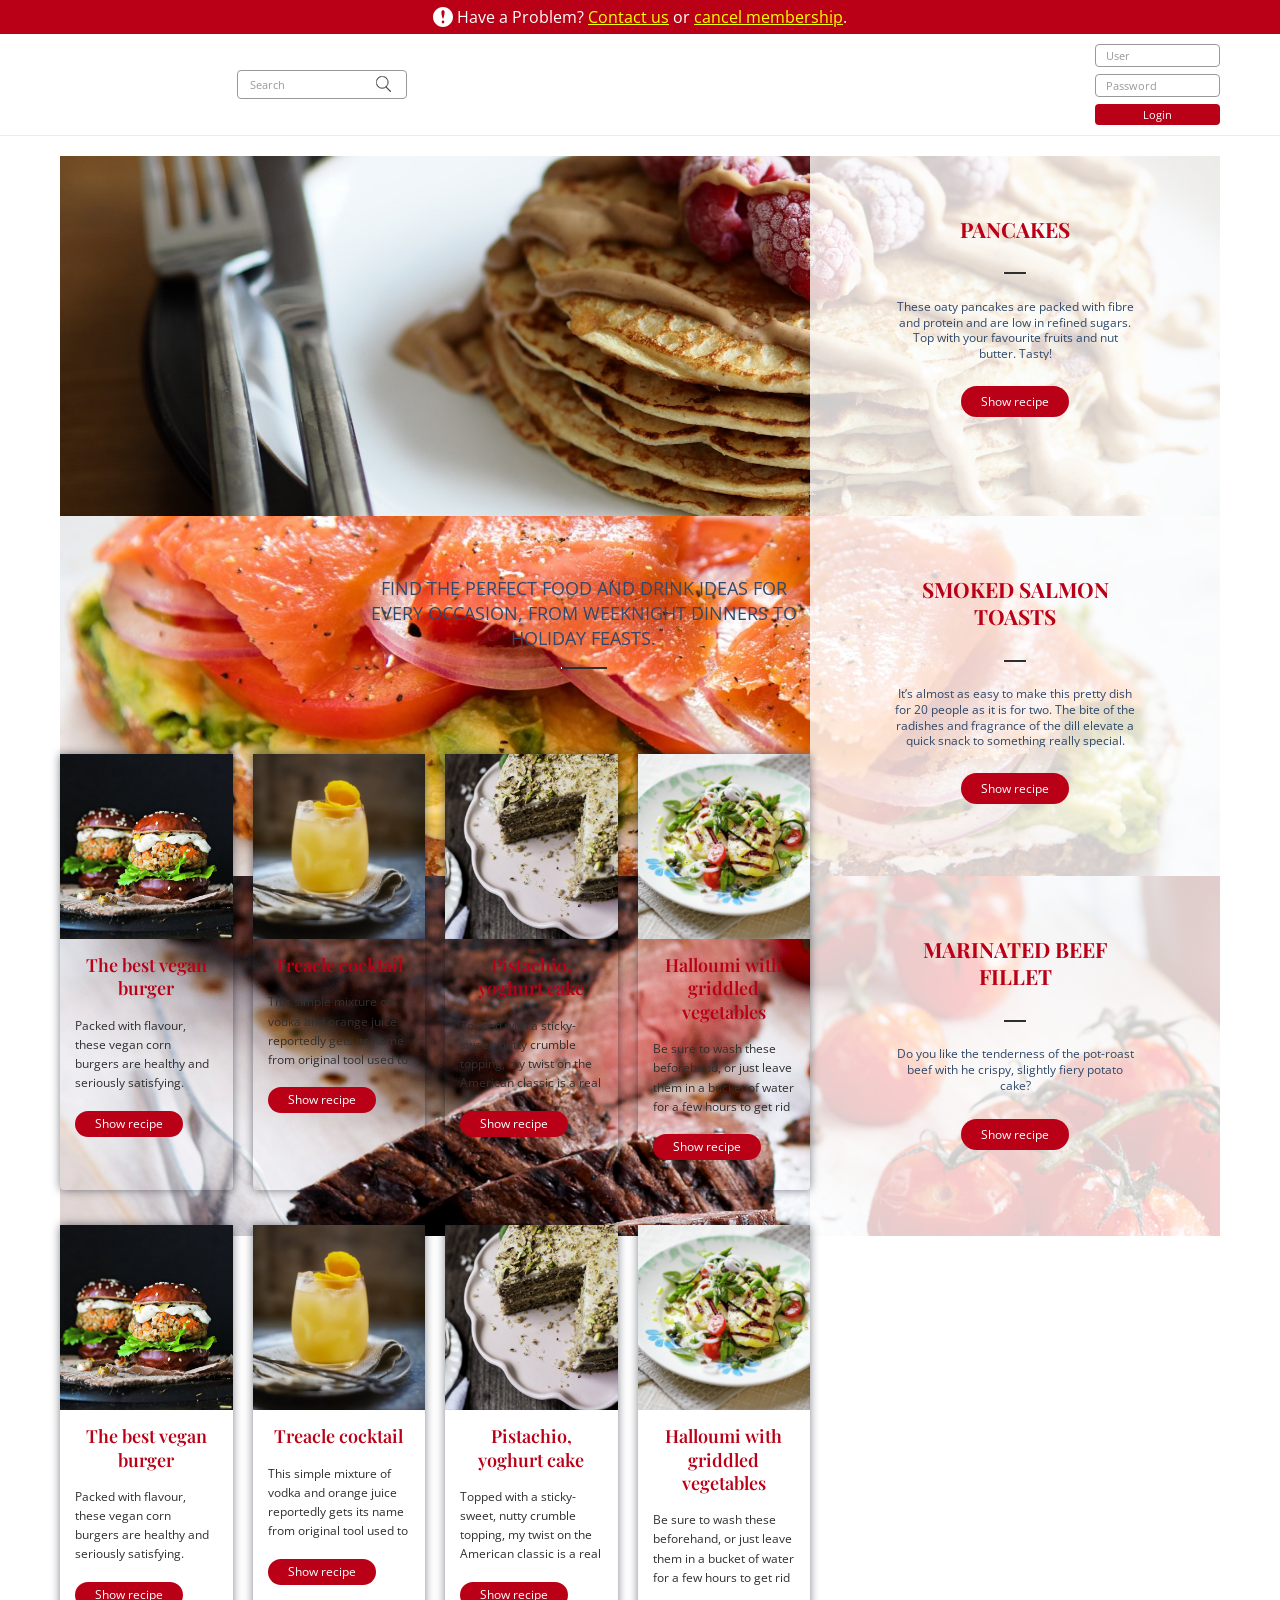
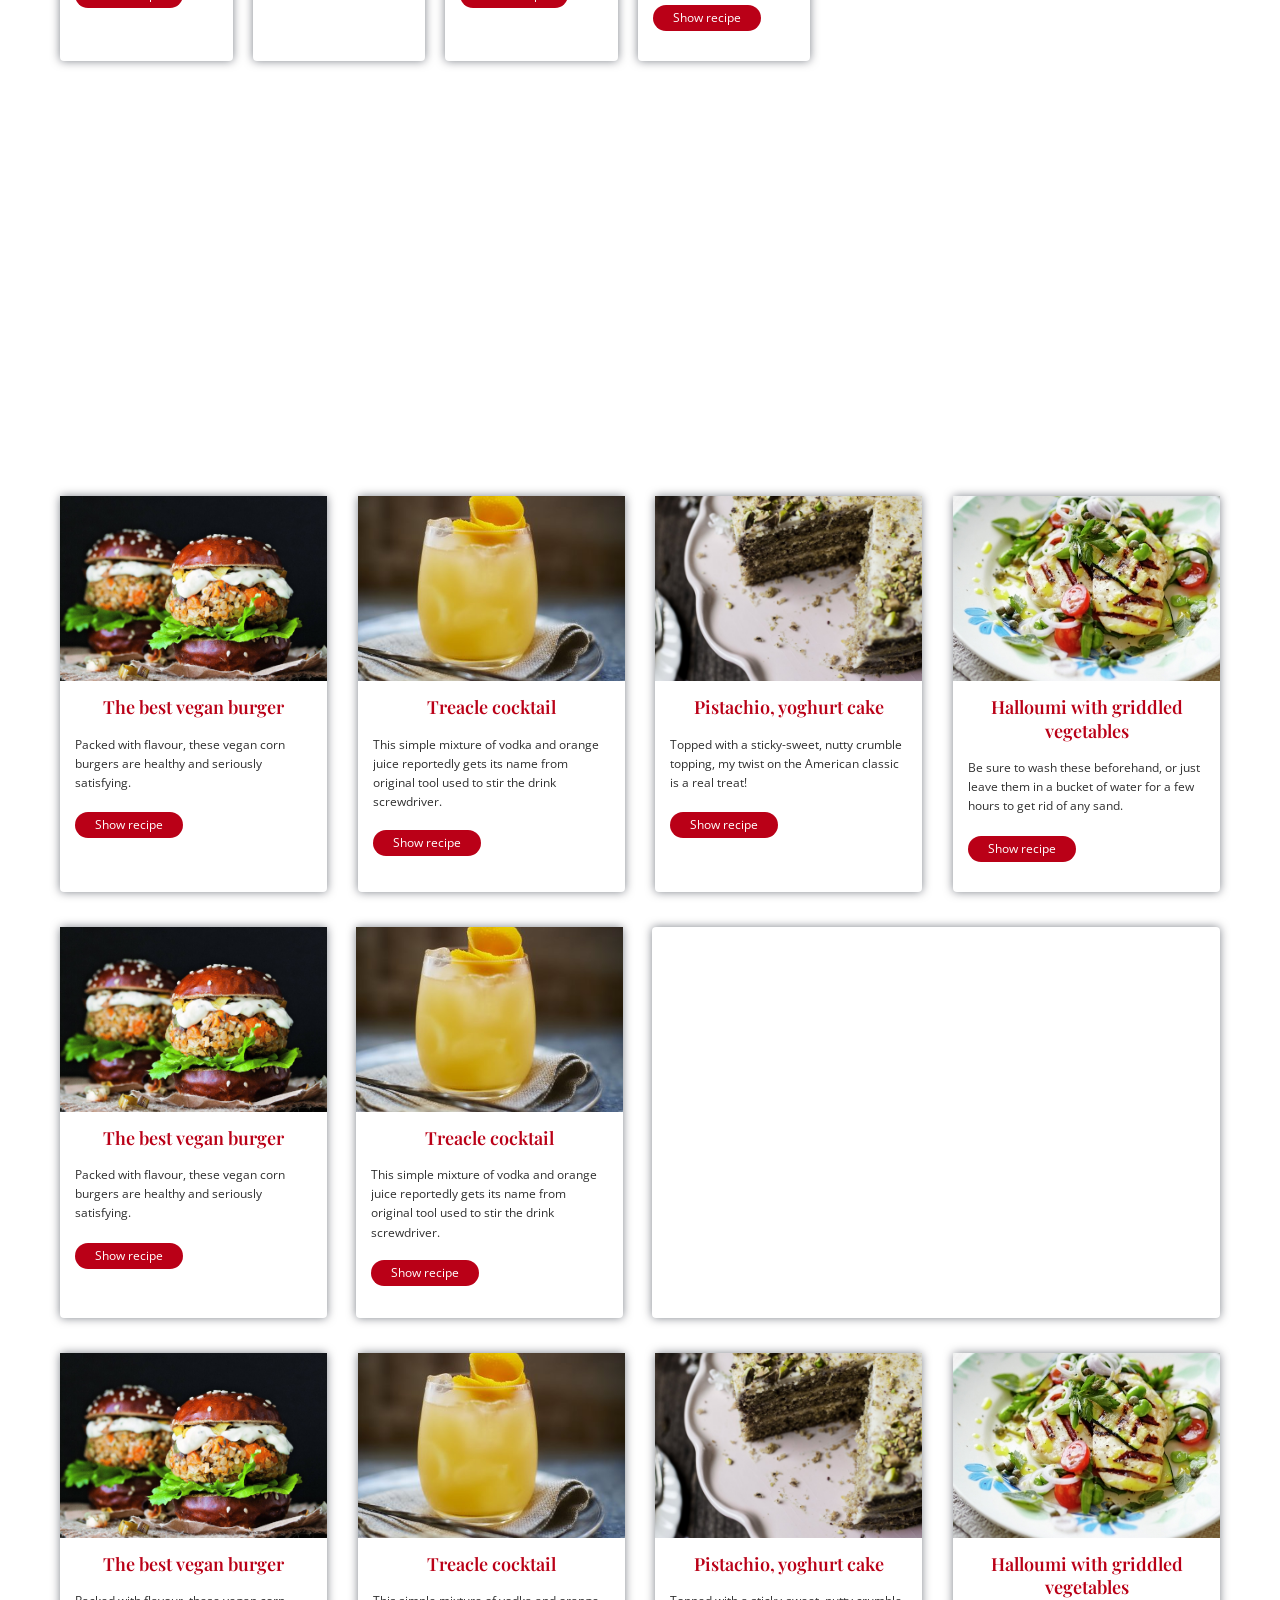
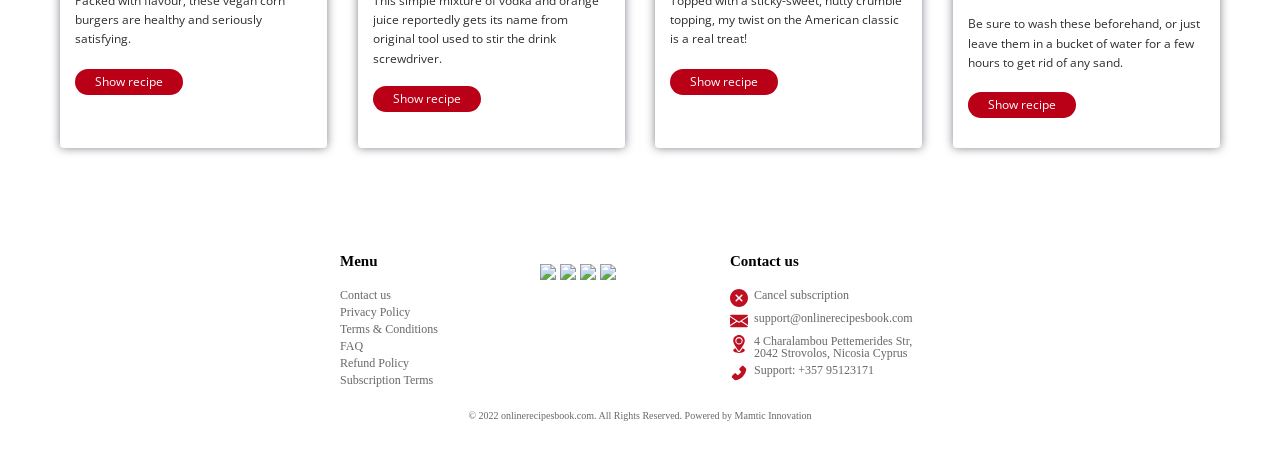
==== commit 8eeaa5a2: "changed phone" ====
--- a/index.html
+++ b/index.html
@@ -464,7 +464,7 @@
 										<path d="M17.2969 4.49609L15.2168 2.41797C15.0701 2.27059 14.8957 2.15366 14.7036 2.07389C14.5116 1.99412 14.3056 1.95308 14.0977 1.95313C13.6738 1.95313 13.2754 2.11914 12.9766 2.41797L10.7383 4.65625C10.5909 4.80298 10.474 4.97738 10.3942 5.16944C10.3144 5.3615 10.2734 5.56743 10.2734 5.77539C10.2734 6.19922 10.4395 6.59766 10.7383 6.89648L12.375 8.5332C11.9919 9.37766 11.4592 10.1459 10.8027 10.8008C10.1479 11.4589 9.37975 11.9935 8.53516 12.3789L6.89844 10.7422C6.75171 10.5948 6.57731 10.4779 6.38525 10.3981C6.19319 10.3183 5.98727 10.2773 5.7793 10.2773C5.35547 10.2773 4.95703 10.4434 4.65821 10.7422L2.41797 12.9785C2.27041 13.1255 2.15338 13.3002 2.0736 13.4926C1.99383 13.685 1.95288 13.8913 1.95313 14.0996C1.95313 14.5234 2.11914 14.9219 2.41797 15.2207L4.49414 17.2969C4.97071 17.7754 5.62891 18.0469 6.30469 18.0469C6.44727 18.0469 6.58399 18.0352 6.71875 18.0117C9.35157 17.5781 11.9629 16.1777 14.0703 14.0723C16.1758 11.9688 17.5742 9.35937 18.0137 6.71875C18.1465 5.91211 17.8789 5.08203 17.2969 4.49609V4.49609Z" fill="#be1023"/>
 										</svg>
 									<a
-										href="https://api.whatsapp.com/send/?phone=35795158557">Support:&nbsp;+357&nbsp;95158557</a>
+										href="https://api.whatsapp.com/send/?phone=35795123171">Support:&nbsp;+357&nbsp;95123171</a>
 								</li>
 					</ul>
 				</div>
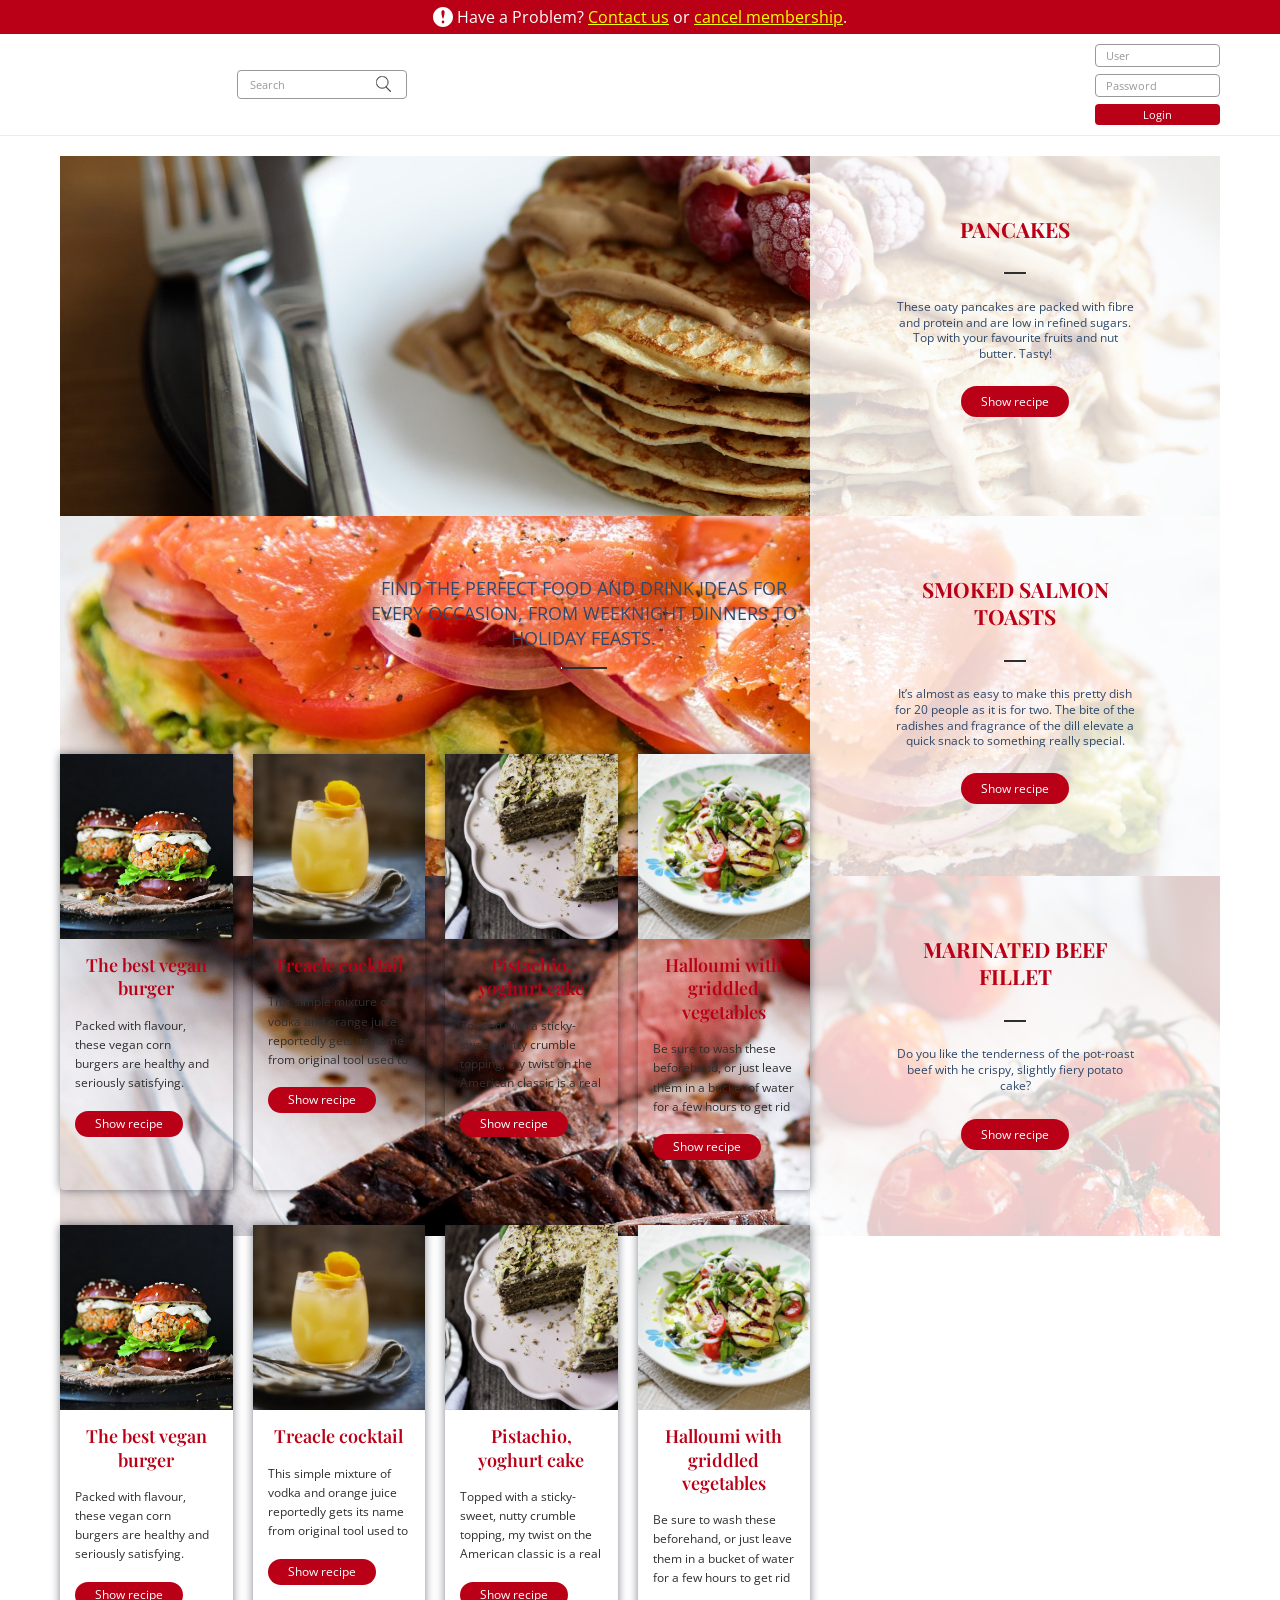
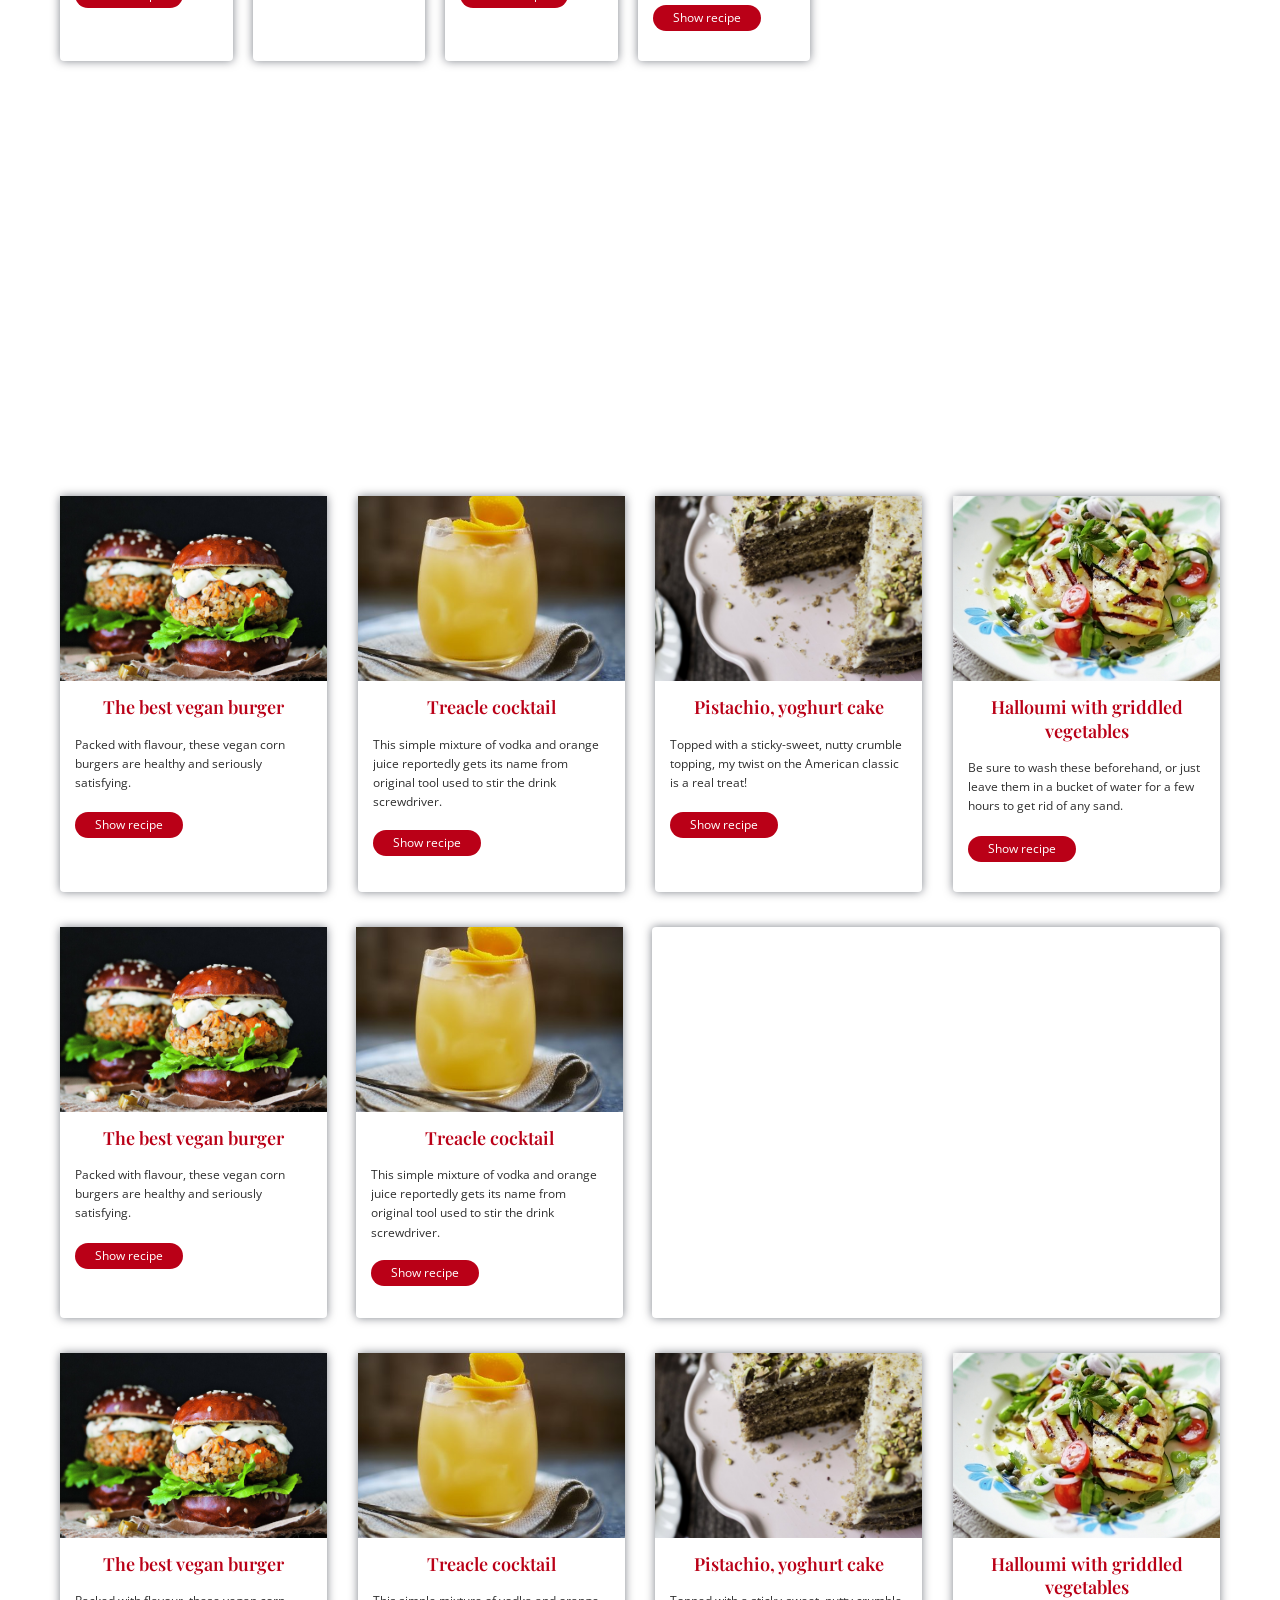
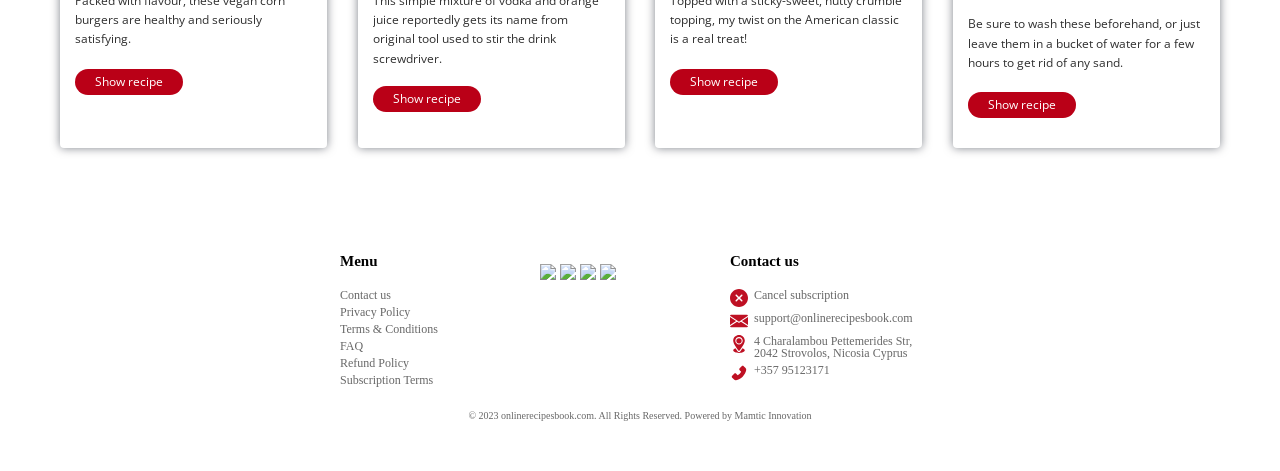
==== commit 61af905e: "made fixes" ====
--- a/index.html
+++ b/index.html
@@ -463,13 +463,12 @@
 									<svg width="20" height="20" viewBox="0 0 20 20" fill="none" xmlns="http://www.w3.org/2000/svg">
 										<path d="M17.2969 4.49609L15.2168 2.41797C15.0701 2.27059 14.8957 2.15366 14.7036 2.07389C14.5116 1.99412 14.3056 1.95308 14.0977 1.95313C13.6738 1.95313 13.2754 2.11914 12.9766 2.41797L10.7383 4.65625C10.5909 4.80298 10.474 4.97738 10.3942 5.16944C10.3144 5.3615 10.2734 5.56743 10.2734 5.77539C10.2734 6.19922 10.4395 6.59766 10.7383 6.89648L12.375 8.5332C11.9919 9.37766 11.4592 10.1459 10.8027 10.8008C10.1479 11.4589 9.37975 11.9935 8.53516 12.3789L6.89844 10.7422C6.75171 10.5948 6.57731 10.4779 6.38525 10.3981C6.19319 10.3183 5.98727 10.2773 5.7793 10.2773C5.35547 10.2773 4.95703 10.4434 4.65821 10.7422L2.41797 12.9785C2.27041 13.1255 2.15338 13.3002 2.0736 13.4926C1.99383 13.685 1.95288 13.8913 1.95313 14.0996C1.95313 14.5234 2.11914 14.9219 2.41797 15.2207L4.49414 17.2969C4.97071 17.7754 5.62891 18.0469 6.30469 18.0469C6.44727 18.0469 6.58399 18.0352 6.71875 18.0117C9.35157 17.5781 11.9629 16.1777 14.0703 14.0723C16.1758 11.9688 17.5742 9.35937 18.0137 6.71875C18.1465 5.91211 17.8789 5.08203 17.2969 4.49609V4.49609Z" fill="#be1023"/>
 										</svg>
-									<a
-										href="https://api.whatsapp.com/send/?phone=35795123171">Support:&nbsp;+357&nbsp;95123171</a>
+									<span>+357&nbsp;95123171</span>
 								</li>
 					</ul>
 				</div>
 			</section>
-			<p style="text-align: center;">© 2022 onlinerecipesbook.com. All Rights Reserved. Powered by Mamtic
+			<p style="text-align: center;">© 2023 onlinerecipesbook.com. All Rights Reserved. Powered by Mamtic
 				Innovation</p>
 		</footer>
 	</div>
--- a/css/common.css
+++ b/css/common.css
@@ -600,3 +600,7 @@
 		font-weight: 600;
 	}
 }
+
+.footer-contact li span{
+	color: rgb(104, 104, 104);
+}
